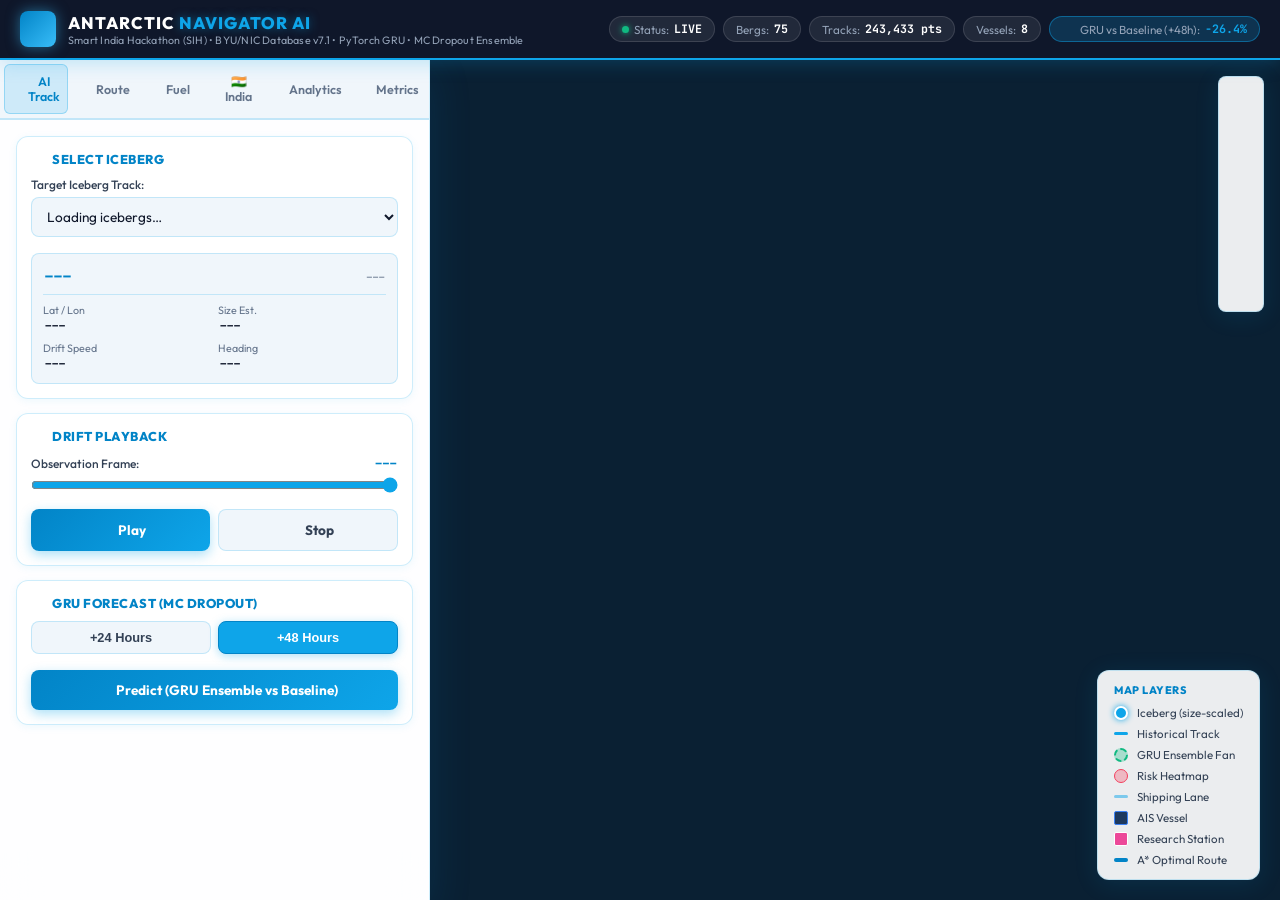
==== SIH_Project_AI_Navigation copy 3/app/frontend/index.html @ decb2ca5 "first commit" ====
<!DOCTYPE html>
<html lang="en">
<head>
  <meta charset="UTF-8">
  <meta name="viewport" content="width=device-width, initial-scale=1.0">
  <title>Antarctic AI Navigation & Iceberg Trajectory Forecasting | SIH</title>
  <meta name="description" content="AI-powered polar maritime navigation: GRU trajectory forecasting, A* route optimization, collision risk mapping — Smart India Hackathon prototype.">

  <!-- Fonts -->
  <link rel="preconnect" href="https://fonts.googleapis.com">
  <link rel="preconnect" href="https://fonts.gstatic.com" crossorigin>
  <link href="https://fonts.googleapis.com/css2?family=JetBrains+Mono:wght@400;600&family=Outfit:wght@300;400;500;600;700;800&display=swap" rel="stylesheet">

  <!-- Leaflet -->
  <link rel="stylesheet" href="https://unpkg.com/leaflet@1.9.4/dist/leaflet.css" crossorigin=""/>
  <script src="https://unpkg.com/leaflet@1.9.4/dist/leaflet.js" crossorigin=""></script>
  <!-- Leaflet Heat -->
  <script src="https://leaflet.github.io/Leaflet.heat/dist/leaflet-heat.js"></script>

  <!-- Chart.js -->
  <script src="https://cdn.jsdelivr.net/npm/chart.js@4.4.0/dist/chart.umd.min.js"></script>

  <!-- Lucide Icons -->
  <script src="https://unpkg.com/lucide@latest"></script>

  <link rel="stylesheet" href="style.css">
</head>
<body>
<div id="app-container">

  <!-- ═══ TOP NAVBAR ═══ -->
  <header id="top-navbar">
    <div class="brand-group">
      <div class="logo-badge"><i data-lucide="compass"></i></div>
      <div>
        <div class="brand-title">ANTARCTIC <span class="accent-cyan">NAVIGATOR AI</span></div>
        <div class="brand-sub">Smart India Hackathon (SIH) • BYU/NIC Database v7.1 • PyTorch GRU • MC Dropout Ensemble</div>
      </div>
    </div>
    <div class="stats-ribbon">
      <div class="stat-badge"><span class="stat-dot green"></span><span class="stat-label">Status:</span><span class="stat-val">LIVE</span></div>
      <div class="stat-badge"><span class="stat-label">Bergs:</span><span class="stat-val" id="stat-bergs">75</span></div>
      <div class="stat-badge"><span class="stat-label">Tracks:</span><span class="stat-val">243,433 pts</span></div>
      <div class="stat-badge"><span class="stat-label">Vessels:</span><span class="stat-val" id="stat-vessels">8</span></div>
      <div class="stat-badge highlight"><i data-lucide="shield-check" class="badge-icon"></i><span class="stat-label">GRU vs Baseline (+48h):</span><span class="stat-val">−26.4%</span></div>
    </div>
  </header>

  <main id="main-content">

    <!-- ═══ LEFT SIDEBAR (6 TABS) ═══ -->
    <aside id="sidebar-controls">
      <div class="panel-tabs">
        <button id="tab-btn-tracking" class="tab-btn active" onclick="switchTab('tracking')"><i data-lucide="radar"></i>AI Track</button>
        <button id="tab-btn-routing" class="tab-btn" onclick="switchTab('routing')"><i data-lucide="route"></i>Route</button>
        <button id="tab-btn-fuel" class="tab-btn" onclick="switchTab('fuel')"><i data-lucide="fuel"></i>Fuel</button>
        <button id="tab-btn-india" class="tab-btn" onclick="switchTab('india')"><i data-lucide="flag"></i>🇮🇳 India</button>
        <button id="tab-btn-analytics" class="tab-btn" onclick="switchTab('analytics')"><i data-lucide="activity"></i>Analytics</button>
        <button id="tab-btn-benchmarks" class="tab-btn" onclick="switchTab('benchmarks')"><i data-lucide="bar-chart-3"></i>Metrics</button>
      </div>

      <!-- ──────────── TAB 1: Trajectory AI ──────────── -->
      <div id="tab-tracking" class="tab-content active">
        <div class="card-section">
          <div class="section-title"><i data-lucide="navigation"></i> Select Iceberg</div>
          <div class="control-row">
            <label>Target Iceberg Track:</label>
            <select id="iceberg-select" class="custom-select" onchange="onIcebergSelected(this.value)">
              <option value="">Loading icebergs…</option>
            </select>
          </div>
          <div id="iceberg-info-card" class="glass-card mt-2">
            <div class="info-header">
              <span id="info-berg-id" class="berg-id-tag">---</span>
              <span id="info-berg-date" class="berg-date-tag">---</span>
            </div>
            <div class="info-grid">
              <div class="info-item"><span class="info-lbl">Lat / Lon</span><span id="info-coords" class="info-val">---</span></div>
              <div class="info-item"><span class="info-lbl">Size Est.</span><span id="info-size" class="info-val">---</span></div>
              <div class="info-item"><span class="info-lbl">Drift Speed</span><span id="info-speed" class="info-val">---</span></div>
              <div class="info-item"><span class="info-lbl">Heading</span><span id="info-heading" class="info-val">---</span></div>
            </div>
          </div>
        </div>

        <!-- Drift Playback -->
        <div class="card-section" id="playback-card">
          <div class="section-title"><i data-lucide="play-circle"></i> Drift Playback</div>
          <div class="control-row">
            <div class="slider-header">
              <label>Observation Frame:</label>
              <span id="playback-date-lbl" class="slider-val">---</span>
            </div>
            <input type="range" id="playback-slider" min="0" max="100" value="100" oninput="scrubPlayback(this.value)">
          </div>
          <div style="display:flex;gap:8px;margin-top:6px;">
            <button class="action-btn primary" style="flex:1" onclick="togglePlayback()" id="btn-play"><i data-lucide="play"></i>Play</button>
            <button class="action-btn" style="flex:1;background:var(--bg-inset);border:1px solid var(--border);color:var(--text-secondary)" onclick="stopPlayback()"><i data-lucide="square"></i>Stop</button>
          </div>
        </div>

        <!-- Forecast -->
        <div class="card-section">
          <div class="section-title"><i data-lucide="clock"></i> GRU Forecast (MC Dropout)</div>
          <div class="horizon-toggle-group">
            <button id="btn-hz-24" class="horizon-btn" onclick="setHorizon(24)">+24 Hours</button>
            <button id="btn-hz-48" class="horizon-btn active" onclick="setHorizon(48)">+48 Hours</button>
          </div>
          <button id="btn-run-predict" class="action-btn primary mt-2" onclick="runPrediction()">
            <i data-lucide="sparkles"></i> Predict (GRU Ensemble vs Baseline)
          </button>
        </div>

        <div id="prediction-results" class="card-section hidden">
          <div class="section-title"><i data-lucide="crosshair"></i> Forecast Comparison</div>
          <div class="compare-card">
            <div class="compare-col">
              <span class="badge gru">PyTorch GRU (MC×15)</span>
              <div class="pred-coord" id="pred-gru-coord">--</div>
              <div class="pred-detail" id="pred-gru-drift">Drift: --</div>
              <div class="pred-uncertainty">Uncertainty: <span id="pred-gru-conf">--</span></div>
            </div>
            <div class="compare-divider"></div>
            <div class="compare-col">
              <span class="badge base">Const. Velocity</span>
              <div class="pred-coord" id="pred-base-coord">--</div>
              <div class="pred-detail">Dead reckoning</div>
              <div class="pred-uncertainty">Linear extrapolation</div>
            </div>
          </div>
        </div>
      </div>

      <!-- ──────────── TAB 2: Route Planner ──────────── -->
      <div id="tab-routing" class="tab-content">
        <div class="card-section">
          <div class="section-title"><i data-lucide="anchor"></i> Standard A→B Route</div>
          <div class="control-row">
            <label>Departure:</label>
            <select id="route-start-select" class="custom-select">
              <option value="Ushuaia Port (Argentina)">🇦🇷 Ushuaia Port (Argentina)</option>
              <option value="Punta Arenas (Chile)">🇨🇱 Punta Arenas (Chile)</option>
              <option value="Cape Town Port (South Africa)">🇿🇦 Cape Town (South Africa)</option>
              <option value="Hobart Port (Australia)">🇦🇺 Hobart Port (Australia)</option>
              <option value="Maitri (India)">🇮🇳 Maitri Station (India)</option>
              <option value="Bharati (India)">🇮🇳 Bharati Station (India)</option>
            </select>
          </div>
          <div class="control-row mt-2">
            <label>Destination:</label>
            <select id="route-goal-select" class="custom-select">
              <option value="Palmer Station (US)">🇺🇸 Palmer Station (US)</option>
              <option value="Maitri (India)">🇮🇳 Maitri Station (India)</option>
              <option value="Bharati (India)">🇮🇳 Bharati Station (India)</option>
              <option value="Rothera Station (UK)">🇬🇧 Rothera Station (UK)</option>
              <option value="McMurdo Station (US)">🇺🇸 McMurdo Station (US)</option>
              <option value="Davis Station (Australia)">🇦🇺 Davis Station (Australia)</option>
            </select>
          </div>
          <div class="control-row mt-2">
            <div class="slider-header"><label>Risk Avoidance Weight:</label><span id="risk-weight-val" class="slider-val">5.0</span></div>
            <input type="range" id="risk-weight-slider" min="1" max="10" step="0.5" value="5" oninput="document.getElementById('risk-weight-val').innerText=this.value">
          </div>
          <label class="checkbox-container mt-2"><input type="checkbox" id="check-iceberg-hazards" checked><span>Include Live Iceberg Risk Envelopes</span></label>
          <button class="action-btn primary mt-3" onclick="optimizeMaritimeRoute()"><i data-lucide="navigation-2"></i> Compute A* Route</button>
          <button class="action-btn warning mt-2" onclick="simulateDynamicReplan()"><i data-lucide="alert-triangle"></i> Simulate Iceberg Replan</button>
        </div>

        <!-- Multi-Stop Planner -->
        <div class="card-section">
          <div class="section-title"><i data-lucide="waypoints"></i> Multi-Stop Voyage</div>
          <div id="multistop-stops">
            <div class="control-row">
              <label>Stop 1:</label>
              <select class="custom-select multistop-sel">
                <option value="Ushuaia Port (Argentina)">🇦🇷 Ushuaia Port</option>
                <option value="Cape Town Port (South Africa)">🇿🇦 Cape Town</option>
                <option value="Hobart Port (Australia)">🇦🇺 Hobart</option>
              </select>
            </div>
            <div class="control-row mt-2">
              <label>Stop 2:</label>
              <select class="custom-select multistop-sel">
                <option value="Palmer Station (US)">🇺🇸 Palmer Station</option>
                <option value="Maitri (India)">🇮🇳 Maitri</option>
                <option value="Bharati (India)">🇮🇳 Bharati</option>
              </select>
            </div>
            <div class="control-row mt-2">
              <label>Stop 3 (optional):</label>
              <select class="custom-select multistop-sel">
                <option value="">— None —</option>
                <option value="McMurdo Station (US)">🇺🇸 McMurdo</option>
                <option value="Rothera Station (UK)">🇬🇧 Rothera</option>
                <option value="Davis Station (Australia)">🇦🇺 Davis</option>
              </select>
            </div>
          </div>
          <button class="action-btn primary mt-3" onclick="runMultiStopRoute()"><i data-lucide="milestone"></i> Plan Multi-Stop Voyage</button>
        </div>

        <!-- Route Results + GPX Export -->
        <div id="route-results-card" class="card-section hidden">
          <div class="section-title"><i data-lucide="clipboard-check"></i> Voyage Telemetry</div>
          <div class="telemetry-grid">
            <div class="telemetry-item"><span class="t-lbl">Distance</span><span id="res-distance" class="t-val cyan">--</span></div>
            <div class="telemetry-item"><span class="t-lbl">Transit</span><span id="res-transit" class="t-val">--</span></div>
            <div class="telemetry-item"><span class="t-lbl">Waypoints</span><span id="res-waypoints" class="t-val">--</span></div>
            <div class="telemetry-item"><span class="t-lbl">Safety</span><span id="res-safety" class="t-val green">--</span></div>
          </div>
          <div id="replan-alert-box" class="alert-banner hidden mt-2"><i data-lucide="refresh-cw"></i><span id="replan-alert-msg">Replanning…</span></div>
          <button id="btn-export-gpx" class="action-btn primary mt-3" onclick="exportGPX()"><i data-lucide="download"></i> Export Voyage Plan as GPX</button>
        </div>
      </div>

      <!-- ──────────── TAB 3: Fuel Modes ──────────── -->
      <div id="tab-fuel" class="tab-content">
        <div class="card-section">
          <div class="section-title"><i data-lucide="fuel"></i> Fuel Comparison Route</div>
          <div class="control-row">
            <label>From:</label>
            <select id="fuel-start-select" class="custom-select">
              <option value="Ushuaia Port (Argentina)">🇦🇷 Ushuaia Port (Argentina)</option>
              <option value="Punta Arenas (Chile)">🇨🇱 Punta Arenas (Chile)</option>
              <option value="Cape Town Port (South Africa)">🇿🇦 Cape Town Port (South Africa)</option>
              <option value="Hobart Port (Australia)">🇦🇺 Hobart Port (Australia)</option>
              <option value="Maitri (India)">🇮🇳 Maitri Station (India)</option>
              <option value="Bharati (India)">🇮🇳 Bharati Station (India)</option>
              <option value="Palmer Station (US)">🇺🇸 Palmer Station (US)</option>
              <option value="McMurdo Station (US)">🇺🇸 McMurdo Station (US)</option>
            </select>
          </div>
          <div class="control-row mt-2">
            <label>To:</label>
            <select id="fuel-goal-select" class="custom-select">
              <option value="Maitri (India)">🇮🇳 Maitri Station (India)</option>
              <option value="Bharati (India)">🇮🇳 Bharati Station (India)</option>
              <option value="Palmer Station (US)">🇺🇸 Palmer Station (US)</option>
              <option value="Rothera Station (UK)">🇬🇧 Rothera Station (UK)</option>
              <option value="McMurdo Station (US)">🇺🇸 McMurdo Station (US)</option>
              <option value="Davis Station (Australia)">🇦🇺 Davis Station (Australia)</option>
              <option value="Casey Station (Australia)">🇦🇺 Casey Station (Australia)</option>
              <option value="Ushuaia Port (Argentina)">🇦🇷 Ushuaia Port (Argentina)</option>
              <option value="Cape Town Port (South Africa)">🇿🇦 Cape Town (South Africa)</option>
              <option value="Hobart Port (Australia)">🇦🇺 Hobart Port (Australia)</option>
            </select>
          </div>
          <button id="btn-compare-fuel" class="action-btn primary mt-3" onclick="runFuelComparison()"><i data-lucide="zap"></i> Compare All 3 Fuel Modes</button>
        </div>
        <div id="fuel-compare-panel" class="card-section hidden">
          <div class="section-title"><i data-lucide="layers"></i> Basic / Balanced / Advanced</div>
          <div class="fuel-panel" id="fuel-panel-cards"></div>
          <div id="co2-saving-banner" class="co2-banner hidden"></div>
          <div style="font-size:0.62rem;color:var(--text-muted);margin-top:6px;">* Fuel cost at $680/tonne HFO. CO₂ factor: 3.1 t/t-fuel (IMO).</div>
        </div>
      </div>

      <!-- ──────────── TAB 4: 🇮🇳 India Mission Planner ──────────── -->
      <div id="tab-india" class="tab-content">
        <!-- Mission Header -->
        <div class="india-mission-header">
          <div class="india-flag-badge">🇮🇳</div>
          <div>
            <div class="india-title">Operation Samudra Maitri</div>
            <div class="india-sub">Antarctic Supply Mission Planner — NCPOR India</div>
          </div>
        </div>

        <div class="card-section">
          <div class="section-title"><i data-lucide="ship"></i> Indian Antarctic Stations</div>
          <div class="station-cards-row">
            <div class="station-card" onclick="flyToStation('Maitri (India)')">
              <div class="station-card-name">🔬 Maitri</div>
              <div class="station-card-loc">70.767°S, 11.733°E</div>
              <div class="station-card-region">Queen Maud Land</div>
            </div>
            <div class="station-card" onclick="flyToStation('Bharati (India)')">
              <div class="station-card-name">🔬 Bharati</div>
              <div class="station-card-loc">69.407°S, 76.187°E</div>
              <div class="station-card-region">Larsemann Hills</div>
            </div>
          </div>
        </div>

        <div class="card-section">
          <div class="section-title"><i data-lucide="anchor"></i> Supply Mission Route</div>
          <div class="control-row">
            <label>Gateway Port:</label>
            <select id="india-port-select" class="custom-select">
              <option value="Cape Town Port (South Africa)">🇿🇦 Cape Town Port (South Africa)</option>
              <option value="Hobart Port (Australia)">🇦🇺 Hobart Port (Australia)</option>
            </select>
          </div>
          <div class="control-row mt-2">
            <label>Destination Station:</label>
            <select id="india-station-select" class="custom-select">
              <option value="Maitri (India)">🇮🇳 Maitri Station</option>
              <option value="Bharati (India)">🇮🇳 Bharati Station</option>
            </select>
          </div>
          <div class="control-row mt-2">
            <label class="checkbox-container"><input type="checkbox" id="india-via-both" onchange="updateIndiaTripStops()"><span>Round-trip via both stations</span></label>
          </div>
          <button class="action-btn primary mt-3" id="btn-india-plan" onclick="runIndiaMissionPlan()">
            <i data-lucide="flag"></i> Plan Indian Supply Mission
          </button>
        </div>

        <div id="india-results-card" class="card-section hidden">
          <div class="section-title"><i data-lucide="map-pin"></i> Mission Telemetry</div>
          <div class="telemetry-grid">
            <div class="telemetry-item"><span class="t-lbl">Total Distance</span><span id="india-res-dist" class="t-val cyan">--</span></div>
            <div class="telemetry-item"><span class="t-lbl">Est. Transit</span><span id="india-res-time" class="t-val">--</span></div>
            <div class="telemetry-item"><span class="t-lbl">Fuel Required</span><span id="india-res-fuel" class="t-val">--</span></div>
            <div class="telemetry-item"><span class="t-lbl">CO₂ Footprint</span><span id="india-res-co2" class="t-val">--</span></div>
          </div>
          <div id="india-legs-list" class="legs-list mt-2"></div>
          <button class="action-btn primary mt-3" onclick="exportGPX('india')"><i data-lucide="download"></i> Export Mission GPX</button>
        </div>

        <!-- Carbon Footprint Comparator -->
        <div class="card-section">
          <div class="section-title"><i data-lucide="leaf"></i> CO₂ Savings vs Straight-Line</div>
          <div id="carbon-compare-box" class="carbon-compare">
            <div class="carbon-item">
              <div class="carbon-lbl">AI Optimized Route</div>
              <div class="carbon-val" id="carbon-ai">-- t CO₂</div>
            </div>
            <div class="carbon-arrow">→</div>
            <div class="carbon-item">
              <div class="carbon-lbl">Straight-Line Naive</div>
              <div class="carbon-val red" id="carbon-naive">-- t CO₂</div>
            </div>
          </div>
          <div id="carbon-saving-pct" class="carbon-saving hidden"></div>
        </div>
      </div>

      <!-- ──────────── TAB 5: Analytics ──────────── -->
      <div id="tab-analytics" class="tab-content">
        <!-- Live Stats -->
        <div class="card-section">
          <div class="section-title"><i data-lucide="activity"></i> Live Situational Awareness</div>
          <div class="stats-grid-4">
            <div class="stat-card"><div class="stat-card-val" id="sa-bergs">75</div><div class="stat-card-lbl">Tracked Bergs</div></div>
            <div class="stat-card danger"><div class="stat-card-val" id="sa-alerts">--</div><div class="stat-card-lbl">Lane Alerts</div></div>
            <div class="stat-card"><div class="stat-card-val" id="sa-vessels">8</div><div class="stat-card-lbl">Active Vessels</div></div>
            <div class="stat-card"><div class="stat-card-val" id="sa-max-threat">--</div><div class="stat-card-lbl">Highest Threat</div></div>
          </div>
        </div>

        <!-- Collision Alert Feed -->
        <div class="card-section">
          <div class="section-title"><i data-lucide="bell-ring"></i> Collision Alert System</div>
          <div class="alert-feed" id="alert-feed">
            <div class="alert-feed-item loading">Loading iceberg risk data…</div>
          </div>
          <button class="action-btn primary mt-2" onclick="refreshAlertFeed()"><i data-lucide="refresh-cw"></i> Refresh Alerts</button>
        </div>

        <!-- Risk Timeline Chart -->
        <div class="card-section">
          <div class="section-title"><i data-lucide="trending-up"></i> 7-Day Shipping Lane Risk</div>
          <div class="control-row">
            <label>Select Iceberg:</label>
            <select id="timeline-berg-select" class="custom-select" onchange="loadRiskTimeline(this.value)">
              <option value="">-- select iceberg --</option>
            </select>
          </div>
          <div style="position:relative;height:180px;margin-top:10px;">
            <canvas id="risk-timeline-chart"></canvas>
          </div>
        </div>

        <!-- AIS Vessel Panel -->
        <div class="card-section">
          <div class="section-title"><i data-lucide="ship"></i> Active Vessels (Simulated AIS)</div>
          <div id="vessel-list"></div>
        </div>
      </div>

      <!-- ──────────── TAB 6: Benchmarks ──────────── -->
      <div id="tab-benchmarks" class="tab-content">
        <div class="card-section">
          <div class="section-title"><i data-lucide="award"></i> Multi-Horizon Evaluation</div>
          <div class="table-container">
            <table class="benchmark-table">
              <thead><tr><th>Horizon</th><th>Model</th><th>Mean Haversine</th><th>Median</th></tr></thead>
              <tbody>
                <tr><td rowspan="2" class="horizon-td">24h</td><td class="base-name">Baseline CV</td><td>2.86 km</td><td>0.32 km</td></tr>
                <tr class="gru-row"><td class="gru-name">PyTorch GRU ✦</td><td class="best-score">2.25 km (1.21 NM)</td><td class="best-score">0.17 km</td></tr>
                <tr><td rowspan="2" class="horizon-td">48h</td><td class="base-name">Baseline CV</td><td>5.16 km</td><td>0.95 km</td></tr>
                <tr class="gru-row"><td class="gru-name">PyTorch GRU ✦</td><td class="best-score">3.80 km (2.05 NM)</td><td class="best-score">0.47 km</td></tr>
              </tbody>
            </table>
          </div>
          <div class="section-title mt-3"><i data-lucide="image"></i> Trajectory Forecast Plot</div>
          <div class="plot-preview-card">
            <a href="/artifacts/trajectory_evaluation.png" target="_blank">
              <img id="eval-plot-img" src="/artifacts/trajectory_evaluation.png" alt="Evaluation Plot"
                onerror="this.style.display='none'">
            </a>
            <div class="plot-hint">Click to open full-resolution chart</div>
          </div>
        </div>
      </div>

    </aside><!-- end sidebar -->

    <!-- ═══ POLAR MAP ═══ -->
    <section id="map-container">
      <div id="polar-map"></div>

      <!-- Map Legend -->
      <div class="map-legend">
        <div class="legend-header">MAP LAYERS</div>
        <div class="legend-row"><span class="legend-symbol berg-marker"></span>Iceberg (size-scaled)</div>
        <div class="legend-row"><span class="legend-symbol track-line"></span>Historical Track</div>
        <div class="legend-row"><span class="legend-symbol gru-cone"></span>GRU Ensemble Fan</div>
        <div class="legend-row"><span class="legend-symbol risk-hazard"></span>Risk Heatmap</div>
        <div class="legend-row"><span class="legend-symbol shipping-lane"></span>Shipping Lane</div>
        <div class="legend-row"><span class="legend-symbol vessel-marker"></span>AIS Vessel</div>
        <div class="legend-row"><span class="legend-symbol station-marker"></span>Research Station</div>
        <div class="legend-row"><span class="legend-symbol route-line"></span>A* Optimal Route</div>
      </div>

      <!-- Quick Map Controls -->
      <div class="map-quick-controls">
        <button class="icon-tool-btn" title="Reset View" onclick="resetPolarView()"><i data-lucide="locate-fixed"></i></button>
        <button class="icon-tool-btn" title="Toggle Risk Heatmap" id="btn-toggle-heat" onclick="toggleHeatmap()"><i data-lucide="flame"></i></button>
        <button class="icon-tool-btn" title="Toggle Wind Arrows" id="btn-toggle-wind" onclick="toggleWindLayer()"><i data-lucide="wind"></i></button>
        <button class="icon-tool-btn" title="Toggle Shipping Lanes" id="btn-toggle-lanes" onclick="toggleShippingLanes()"><i data-lucide="route"></i></button>
        <button class="icon-tool-btn" title="Toggle Vessels" id="btn-toggle-vessels" onclick="toggleVesselsLayer()"><i data-lucide="ship"></i></button>
        <button class="icon-tool-btn" title="Toggle Stations" id="btn-toggle-stations" onclick="toggleStationsLayer()"><i data-lucide="landmark"></i></button>
      </div>
    </section>

  </main>
</div>
<script src="app.js"></script>
</body>
</html>
---- SIH_Project_AI_Navigation copy 3/app/frontend/style.css ----
/* ==========================================================================
   Antarctic AI Navigation — Light Ice Blue / Grey / Black Theme
   ========================================================================== */
:root {
  --bg-page: #e8f2f8;
  --bg-panel: rgba(255,255,255,0.92);
  --bg-card: rgba(255,255,255,0.85);
  --bg-inset: #f0f6fb;
  --border: rgba(14,165,233,0.2);
  --border-active: rgba(2,132,199,0.55);
  --text-primary: #0f172a;
  --text-secondary: #334155;
  --text-muted: #64748b;
  --cyan: #0ea5e9;
  --blue-dark: #0284c7;
  --emerald: #10b981;
  --amber: #f59e0b;
  --rose: #f43f5e;
  --black: #0f172a;
  --radius-sm: 8px;
  --radius-md: 12px;
  --radius-lg: 18px;
  --shadow: 0 4px 24px rgba(14,165,233,0.12);
  --shadow-lg: 0 12px 40px rgba(2,132,199,0.15);
  --font: 'Outfit', -apple-system, sans-serif;
  --mono: 'JetBrains Mono', monospace;
}

*{margin:0;padding:0;box-sizing:border-box;}
body{font-family:var(--font);background:var(--bg-page);color:var(--text-primary);height:100vh;overflow:hidden;display:flex;flex-direction:column;}
#app-container{display:flex;flex-direction:column;height:100vh;width:100vw;}

/* Top Navbar */
#top-navbar{
  height:60px;background:var(--black);
  display:flex;align-items:center;justify-content:space-between;
  padding:0 20px;z-index:1000;
  border-bottom:2px solid var(--cyan);
  box-shadow:0 2px 20px rgba(14,165,233,0.25);
}
.brand-group{display:flex;align-items:center;gap:12px;}
.logo-badge{
  width:36px;height:36px;border-radius:var(--radius-sm);
  background:linear-gradient(135deg,#0284c7,#38bdf8);
  display:flex;align-items:center;justify-content:center;
  color:#fff;box-shadow:0 0 14px rgba(56,189,248,0.5);
}
.logo-badge i{width:20px;height:20px;}
.brand-title{font-size:1.05rem;font-weight:800;letter-spacing:0.06em;color:#fff;}
.accent-cyan{color:var(--cyan);text-shadow:0 0 10px rgba(14,165,233,0.5);}
.brand-sub{font-size:0.67rem;color:#94a3b8;letter-spacing:0.02em;}
.stats-ribbon{display:flex;align-items:center;gap:8px;}
.stat-badge{
  background:rgba(255,255,255,0.08);border:1px solid rgba(255,255,255,0.12);
  border-radius:16px;padding:4px 12px;font-size:0.73rem;
  display:flex;align-items:center;gap:5px;
}
.stat-badge.highlight{background:rgba(14,165,233,0.2);border-color:rgba(14,165,233,0.45);}
.stat-badge.highlight .stat-val{color:var(--cyan);}
.stat-label{color:#94a3b8;} .stat-val{font-family:var(--mono);font-weight:700;color:#fff;}
.stat-dot.green{width:7px;height:7px;border-radius:50%;background:var(--emerald);box-shadow:0 0 6px var(--emerald);}
.badge-icon{width:13px;height:13px;color:var(--cyan);}

/* Main Layout */
#main-content{flex:1;display:flex;overflow:hidden;}

/* Sidebar */
#sidebar-controls{
  width:430px;
  background:var(--bg-panel);
  backdrop-filter:blur(20px);
  border-right:1px solid var(--border);
  display:flex;flex-direction:column;z-index:900;
  box-shadow:var(--shadow-lg);overflow-y:auto;
}
.panel-tabs{
  display:flex;border-bottom:2px solid var(--border);
  background:var(--bg-inset);padding:4px;gap:2px;
}
.tab-btn{
  flex:1;background:transparent;border:none;outline:none;
  color:var(--text-muted);font-family:var(--font);font-size:0.78rem;font-weight:600;
  padding:10px 6px;border-radius:6px;cursor:pointer;
  display:flex;align-items:center;justify-content:center;gap:6px;
  transition:all 0.2s;
}
.tab-btn i{width:14px;height:14px;}
.tab-btn:hover{color:var(--text-primary);background:rgba(14,165,233,0.08);}
.tab-btn.active{color:var(--blue-dark);background:rgba(14,165,233,0.15);box-shadow:inset 0 0 0 1px rgba(14,165,233,0.3);}
.tab-content{display:none;padding:16px;flex-direction:column;gap:14px;}
.tab-content.active{display:flex;}

/* Cards & Sections */
.card-section{
  background:var(--bg-card);border:1px solid var(--border);
  border-radius:var(--radius-md);padding:14px;
  display:flex;flex-direction:column;gap:10px;
  box-shadow:0 2px 8px rgba(14,165,233,0.07);
}
.section-title{
  font-size:0.8rem;font-weight:800;letter-spacing:0.04em;
  color:var(--blue-dark);display:flex;align-items:center;gap:7px;text-transform:uppercase;
}
.section-title i{width:14px;height:14px;}
.mt-2{margin-top:6px;} .mt-3{margin-top:10px;} .mt-4{margin-top:14px;}

/* Form Controls */
.control-row{display:flex;flex-direction:column;gap:5px;}
.control-row label{font-size:0.75rem;color:var(--text-secondary);font-weight:500;}
.custom-select{
  background:var(--bg-inset);border:1px solid var(--border);
  color:var(--text-primary);font-family:var(--font);font-size:0.85rem;
  border-radius:var(--radius-sm);padding:9px 11px;outline:none;cursor:pointer;
  transition:border-color 0.2s;
}
.custom-select:focus{border-color:var(--cyan);box-shadow:0 0 0 3px rgba(14,165,233,0.12);}

/* Glass Inset Card */
.glass-card{
  background:var(--bg-inset);border:1px solid var(--border);
  border-radius:var(--radius-sm);padding:11px;
}
.info-header{display:flex;justify-content:space-between;align-items:center;margin-bottom:8px;padding-bottom:7px;border-bottom:1px solid var(--border);}
.berg-id-tag{font-family:var(--mono);font-size:1.05rem;font-weight:700;color:var(--blue-dark);}
.berg-date-tag{font-size:0.72rem;color:var(--text-muted);font-family:var(--mono);}
.info-grid{display:grid;grid-template-columns:1fr 1fr;gap:7px;}
.info-item{display:flex;flex-direction:column;}
.info-lbl{font-size:0.67rem;color:var(--text-muted);}
.info-val{font-family:var(--mono);font-size:0.8rem;font-weight:600;color:var(--text-primary);}

/* Horizon Toggle */
.horizon-toggle-group{display:flex;gap:7px;}
.horizon-btn{
  flex:1;background:var(--bg-inset);border:1px solid var(--border);
  color:var(--text-secondary);padding:8px;border-radius:var(--radius-sm);
  font-size:0.8rem;font-weight:600;cursor:pointer;transition:all 0.2s;
}
.horizon-btn.active{background:var(--cyan);border-color:var(--blue-dark);color:#fff;box-shadow:0 2px 10px rgba(14,165,233,0.35);}

/* Action Buttons */
.action-btn{
  width:100%;padding:11px;border-radius:var(--radius-sm);font-family:var(--font);
  font-size:0.85rem;font-weight:700;cursor:pointer;
  display:flex;align-items:center;justify-content:center;gap:8px;
  border:none;transition:all 0.2s cubic-bezier(0.4,0,0.2,1);
}
.action-btn i{width:16px;height:16px;}
.action-btn.primary{background:linear-gradient(135deg,#0284c7,#0ea5e9);color:#fff;box-shadow:0 4px 12px rgba(14,165,233,0.35);}
.action-btn.primary:hover{transform:translateY(-1px);box-shadow:0 6px 18px rgba(14,165,233,0.5);}
.action-btn.warning{background:linear-gradient(135deg,#d97706,#f59e0b);color:#fff;box-shadow:0 4px 12px rgba(245,158,11,0.3);}
.action-btn.warning:hover{transform:translateY(-1px);}
.action-btn:disabled{opacity:0.6;cursor:not-allowed;transform:none!important;}

/* Compare Prediction Card */
.compare-card{display:flex;background:var(--bg-inset);border:1px solid var(--border);border-radius:var(--radius-sm);padding:11px;gap:10px;}
.compare-col{flex:1;display:flex;flex-direction:column;gap:3px;}
.compare-divider{width:1px;background:var(--border);}
.badge{font-size:0.65rem;padding:2px 7px;border-radius:10px;font-weight:700;display:inline-block;}
.badge.gru{background:rgba(16,185,129,0.15);color:#059669;border:1px solid rgba(16,185,129,0.3);}
.badge.base{background:rgba(245,158,11,0.15);color:#d97706;border:1px solid rgba(245,158,11,0.3);}
.pred-coord{font-family:var(--mono);font-size:0.8rem;font-weight:700;color:var(--text-primary);margin-top:3px;}
.pred-detail,.pred-uncertainty{font-size:0.7rem;color:var(--text-muted);}

/* Sliders */
.slider-header{display:flex;justify-content:space-between;align-items:center;}
.slider-val{font-family:var(--mono);color:var(--blue-dark);font-weight:700;font-size:0.85rem;}
input[type=range]{width:100%;accent-color:var(--cyan);}

/* Checkbox */
.checkbox-container{display:flex;align-items:center;gap:7px;font-size:0.78rem;color:var(--text-secondary);cursor:pointer;}

/* ═══════ FUEL EFFICIENCY PANEL ═══════ */
.fuel-panel{
  display:flex;gap:8px;
}
.fuel-mode-card{
  flex:1;background:var(--bg-card);border:1px solid var(--border);
  border-radius:var(--radius-md);padding:12px;display:flex;flex-direction:column;gap:6px;
  transition:box-shadow 0.2s;
}
.fuel-mode-card.loading{opacity:0.5;}
.fuel-mode-card:hover{box-shadow:0 4px 16px rgba(14,165,233,0.15);}
.fuel-mode-header{display:flex;align-items:center;gap:6px;margin-bottom:2px;}
.fuel-mode-dot{width:10px;height:10px;border-radius:50%;flex-shrink:0;}
.fuel-mode-title{font-size:0.75rem;font-weight:800;color:var(--text-primary);}
.fuel-mode-sub{font-size:0.65rem;color:var(--text-muted);}
.fuel-stat{display:flex;flex-direction:column;gap:1px;}
.fuel-stat-lbl{font-size:0.62rem;color:var(--text-muted);text-transform:uppercase;letter-spacing:0.04em;}
.fuel-stat-val{font-family:var(--mono);font-size:0.82rem;font-weight:700;color:var(--text-primary);}
.fuel-stat-val.green{color:#059669;} .fuel-stat-val.blue{color:var(--blue-dark);} .fuel-stat-val.amber{color:#d97706;}
.fuel-divider{height:1px;background:var(--border);margin:2px 0;}
.fuel-bar-wrap{height:4px;background:#e2e8f0;border-radius:2px;overflow:hidden;}
.fuel-bar{height:100%;border-radius:2px;transition:width 0.6s ease;}
.fuel-bar-label{font-size:0.62rem;color:var(--text-muted);}

/* Telemetry Grid */
.telemetry-grid{display:grid;grid-template-columns:1fr 1fr;gap:8px;}
.telemetry-item{background:var(--bg-inset);border:1px solid var(--border);border-radius:var(--radius-sm);padding:8px 11px;}
.t-lbl{display:block;font-size:0.65rem;color:var(--text-muted);}
.t-val{font-family:var(--mono);font-size:0.9rem;font-weight:700;color:var(--text-primary);}
.t-val.cyan{color:var(--blue-dark);} .t-val.green{color:var(--emerald);}

/* Alert */
.alert-banner{
  background:rgba(244,63,94,0.08);border:1px solid var(--rose);
  border-radius:var(--radius-sm);padding:9px 13px;font-size:0.76rem;
  color:#be123c;display:flex;align-items:center;gap:9px;
}
.alert-banner i{color:var(--rose);width:16px;height:16px;}

/* Benchmark Table */
.table-container{overflow-x:auto;}
.benchmark-table{width:100%;border-collapse:collapse;font-size:0.78rem;}
.benchmark-table th,.benchmark-table td{padding:7px 9px;text-align:left;border-bottom:1px solid var(--border);}
.benchmark-table th{color:var(--text-muted);font-size:0.68rem;text-transform:uppercase;background:var(--bg-inset);}
.horizon-td{font-weight:800;color:var(--blue-dark);vertical-align:middle;}
.gru-name{color:var(--emerald);font-weight:600;} .best-score{font-family:var(--mono);color:var(--emerald);font-weight:700;}
.base-name{color:var(--text-muted);}
.gru-row{background:rgba(16,185,129,0.04);}
.plot-preview-card img{width:100%;border-radius:var(--radius-sm);border:1px solid var(--border);cursor:pointer;transition:opacity 0.2s;}
.plot-preview-card img:hover{opacity:0.85;}
.plot-hint{font-size:0.65rem;color:var(--text-muted);text-align:center;margin-top:3px;}

/* Map Container */
#map-container{flex:1;position:relative;background:#0a2033;}
#polar-map{width:100%;height:100%;}

/* Map Legend */
.map-legend{
  position:absolute;bottom:20px;right:20px;
  background:var(--bg-panel);backdrop-filter:blur(16px);
  border:1px solid var(--border);border-radius:var(--radius-md);
  padding:12px 16px;z-index:800;box-shadow:var(--shadow);
  display:flex;flex-direction:column;gap:6px;font-size:0.72rem;
}
.legend-header{font-size:0.68rem;font-weight:800;color:var(--blue-dark);letter-spacing:0.05em;margin-bottom:2px;}
.legend-row{display:flex;align-items:center;gap:9px;color:var(--text-secondary);}
.legend-symbol{width:14px;height:14px;border-radius:50%;display:inline-block;}
.legend-symbol.berg-marker{background:#0ea5e9;border:2px solid #fff;box-shadow:0 0 6px #0ea5e9;}
.legend-symbol.track-line{height:3px;border-radius:2px;background:var(--cyan);}
.legend-symbol.gru-cone{background:rgba(16,185,129,0.3);border:2px dashed #10b981;}
.legend-symbol.base-line{height:2px;background:var(--amber);}
.legend-symbol.risk-hazard{background:rgba(244,63,94,0.3);border:1px solid var(--rose);}
.legend-symbol.route-line{height:4px;background:var(--blue-dark);border-radius:2px;}
.legend-symbol.station-marker{background:#ec4899;border-radius:2px;border:1px solid #fff;}

/* Map Quick Controls */
.map-quick-controls{
  position:absolute;top:16px;right:16px;
  background:var(--bg-panel);backdrop-filter:blur(16px);
  border:1px solid var(--border);border-radius:var(--radius-sm);
  padding:5px;display:flex;flex-direction:column;gap:4px;z-index:800;box-shadow:var(--shadow);
}
.icon-tool-btn{
  width:34px;height:34px;background:transparent;border:none;
  color:var(--text-muted);border-radius:6px;
  display:flex;align-items:center;justify-content:center;cursor:pointer;transition:all 0.2s;
}
.icon-tool-btn i{width:18px;height:18px;}
.icon-tool-btn:hover{background:rgba(14,165,233,0.12);color:var(--blue-dark);}

/* Spinner */
@keyframes spin{to{transform:rotate(360deg);}}
.spin{animation:spin 0.8s linear infinite;}

.hidden{display:none!important;}

/* Leaflet overrides */
.leaflet-container{font-family:var(--font)!important;}
.leaflet-popup-content-wrapper{
  background:rgba(255,255,255,0.97)!important;
  backdrop-filter:blur(12px)!important;
  border:1px solid var(--border)!important;border-radius:var(--radius-sm)!important;
  color:var(--text-primary)!important;font-family:var(--font)!important;
  box-shadow:var(--shadow)!important;
}
.leaflet-popup-tip{background:rgba(255,255,255,0.97)!important;}
.leaflet-control-zoom a{color:var(--text-primary)!important;}

/* ═══ India Mission Tab ═══ */
.india-mission-header{
  display:flex;align-items:center;gap:14px;padding:14px 16px;
  background:linear-gradient(135deg,#ff9933 0%,#fff 50%,#138808 100%);
  border-bottom:2px solid var(--border);
}
.india-flag-badge{font-size:2.2rem;line-height:1;}
.india-title{font-size:0.92rem;font-weight:800;color:#0f172a;}
.india-sub{font-size:0.65rem;color:#334155;}
.station-cards-row{display:flex;gap:8px;}
.station-card{
  flex:1;background:var(--bg-inset);border:1px solid var(--border);
  border-radius:var(--radius-sm);padding:10px;cursor:pointer;transition:all 0.2s;
}
.station-card:hover{border-color:var(--cyan);background:rgba(14,165,233,0.08);}
.station-card-name{font-weight:800;font-size:0.85rem;color:var(--blue-dark);}
.station-card-loc{font-family:var(--mono);font-size:0.7rem;color:var(--text-muted);}
.station-card-region{font-size:0.65rem;color:var(--text-muted);margin-top:2px;}
.legs-list{display:flex;flex-direction:column;gap:5px;}
.leg-item{background:var(--bg-inset);border:1px solid var(--border);border-radius:6px;padding:7px 10px;font-size:0.75rem;}
.leg-from-to{font-weight:700;color:var(--blue-dark);}
.leg-detail{color:var(--text-muted);}

/* Carbon Footprint Comparator */
.carbon-compare{display:flex;align-items:center;gap:10px;margin-top:6px;}
.carbon-item{flex:1;background:var(--bg-inset);border:1px solid var(--border);border-radius:var(--radius-sm);padding:10px;text-align:center;}
.carbon-lbl{font-size:0.65rem;color:var(--text-muted);margin-bottom:4px;}
.carbon-val{font-family:var(--mono);font-size:1rem;font-weight:700;color:var(--emerald);}
.carbon-val.red{color:var(--rose);}
.carbon-arrow{font-size:1.2rem;color:var(--text-muted);}
.carbon-saving{background:rgba(16,185,129,0.1);border:1px solid rgba(16,185,129,0.3);border-radius:6px;padding:8px;text-align:center;font-weight:700;color:#059669;font-size:0.8rem;margin-top:8px;}
.co2-banner{background:rgba(16,185,129,0.1);border:1px solid rgba(16,185,129,0.3);border-radius:6px;padding:8px;text-align:center;font-weight:700;color:#059669;font-size:0.75rem;margin-top:8px;}

/* Analytics Tab */
.stats-grid-4{display:grid;grid-template-columns:1fr 1fr;gap:8px;}
.stat-card{background:var(--bg-inset);border:1px solid var(--border);border-radius:var(--radius-sm);padding:10px;text-align:center;}
.stat-card.danger{border-color:rgba(244,63,94,0.35);background:rgba(244,63,94,0.05);}
.stat-card-val{font-family:var(--mono);font-size:1.4rem;font-weight:800;color:var(--blue-dark);}
.stat-card.danger .stat-card-val{color:var(--rose);}
.stat-card-lbl{font-size:0.62rem;color:var(--text-muted);margin-top:2px;}
.alert-feed{display:flex;flex-direction:column;gap:5px;max-height:180px;overflow-y:auto;}
.alert-feed-item{background:var(--bg-inset);border:1px solid var(--border);border-radius:6px;padding:7px 10px;font-size:0.73rem;}
.alert-feed-item.loading{color:var(--text-muted);font-style:italic;}
.alert-feed-item.warn{border-color:rgba(245,158,11,0.4);background:rgba(245,158,11,0.05);}
.alert-feed-item.danger{border-color:rgba(244,63,94,0.4);background:rgba(244,63,94,0.05);}
.alert-feed-item .alert-berg{font-weight:700;color:var(--blue-dark);}
.alert-feed-item .alert-lane{color:var(--text-muted);}
.alert-feed-item .alert-dist{font-family:var(--mono);font-size:0.68rem;}
.vessel-list{display:flex;flex-direction:column;gap:5px;}
.vessel-item{background:var(--bg-inset);border:1px solid var(--border);border-radius:6px;padding:8px;display:flex;align-items:flex-start;gap:9px;cursor:pointer;}
.vessel-item:hover{border-color:var(--cyan);}
.vessel-flag{font-size:1.1rem;margin-top:1px;}
.vessel-info{flex:1;}
.vessel-name{font-size:0.75rem;font-weight:700;color:var(--text-primary);}
.vessel-detail{font-size:0.67rem;color:var(--text-muted);}
.vessel-dest{font-size:0.67rem;font-family:var(--mono);color:var(--blue-dark);}
.vessel-type-badge{font-size:0.6rem;padding:2px 6px;border-radius:8px;font-weight:700;}
.vessel-type-badge.supply{background:rgba(14,165,233,0.15);color:var(--blue-dark);}
.vessel-type-badge.research{background:rgba(16,185,129,0.15);color:#059669;}
.vessel-type-badge.cargo{background:rgba(245,158,11,0.15);color:#d97706;}

/* Additional Legend Symbols */
.legend-symbol.shipping-lane{height:3px;background:rgba(14,165,233,0.5);border:none;border-radius:2px;}
.legend-symbol.vessel-marker{background:#1e3a5f;border-radius:2px;border:1px solid #3b82f6;}

/* Active quick-control button */
.icon-tool-btn.active{background:rgba(14,165,233,0.2);color:var(--blue-dark);}
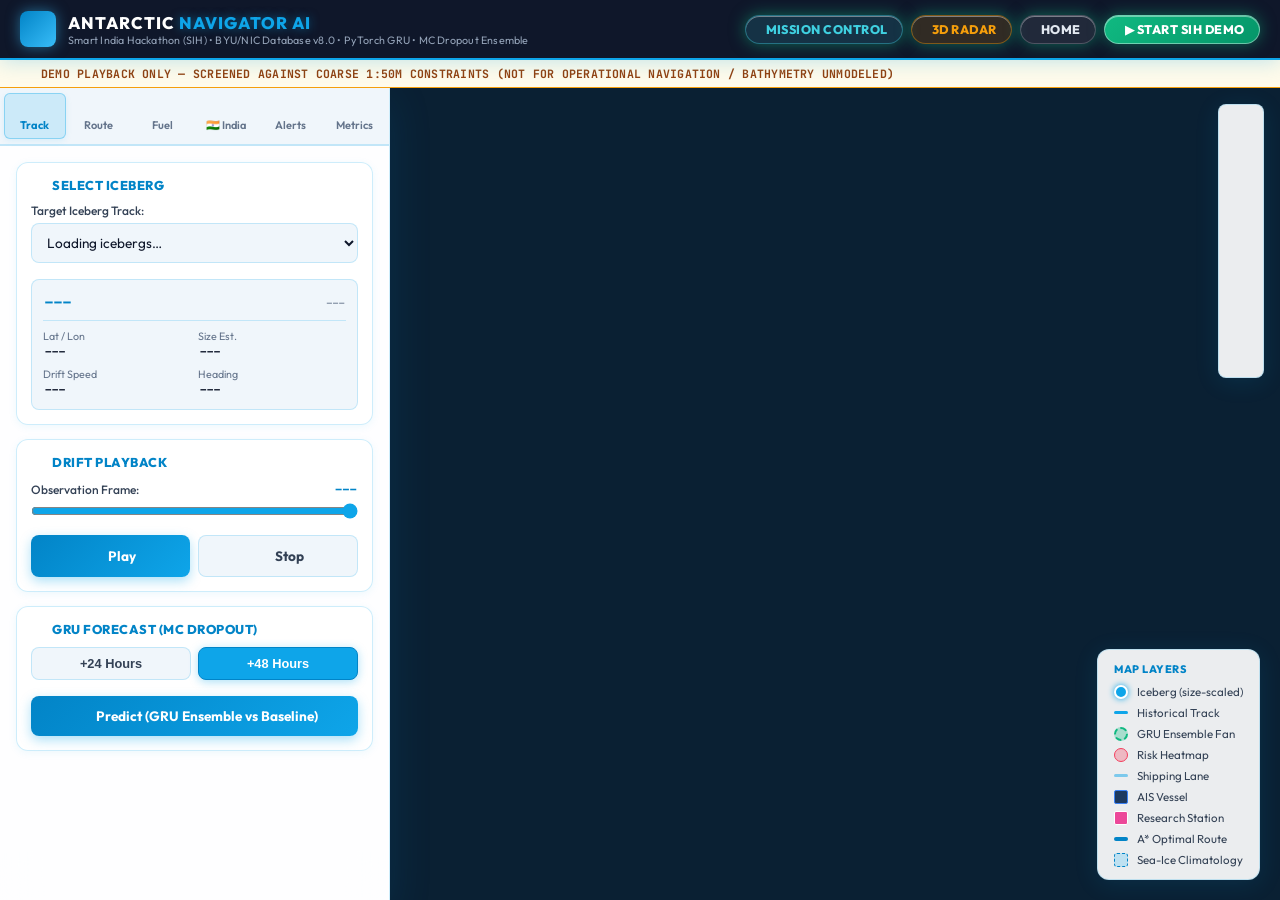
==== commit 1603b83a: "feat: Antarctic AI Navigation safety overhaul, 3D tactical simulation, and geospatial clearance engi" ====
--- a/SIH_Project_AI_Navigation copy 3/app/frontend/index.html
+++ b/SIH_Project_AI_Navigation copy 3/app/frontend/index.html
@@ -34,29 +34,45 @@
       <div class="logo-badge"><i data-lucide="compass"></i></div>
       <div>
         <div class="brand-title">ANTARCTIC <span class="accent-cyan">NAVIGATOR AI</span></div>
-        <div class="brand-sub">Smart India Hackathon (SIH) • BYU/NIC Database v7.1 • PyTorch GRU • MC Dropout Ensemble</div>
+        <div class="brand-sub">Smart India Hackathon (SIH) • BYU/NIC Database v8.0 • PyTorch GRU • MC Dropout Ensemble</div>
       </div>
     </div>
     <div class="stats-ribbon">
-      <div class="stat-badge"><span class="stat-dot green"></span><span class="stat-label">Status:</span><span class="stat-val">LIVE</span></div>
+      <a href="/dashboard" class="sih-demo-btn" style="text-decoration:none; background:rgba(63,208,224,0.15); color:#3fd0e0; border:1px solid rgba(63,208,224,0.4);"><i data-lucide="layout-dashboard"></i> MISSION CONTROL</a>
+      <a href="/radar" class="sih-demo-btn" style="text-decoration:none; background:rgba(245,158,11,0.15); color:#f59e0b; border:1px solid rgba(245,158,11,0.4);"><i data-lucide="crosshair"></i> 3D RADAR</a>
+      <a href="/" class="sih-demo-btn" style="text-decoration:none; background:rgba(255,255,255,0.08); color:#e2e8f0; border:1px solid rgba(255,255,255,0.2);"><i data-lucide="home"></i> HOME</a>
+      <button id="btn-sih-demo" class="sih-demo-btn" onclick="toggleSIHDemo()">
+        <i data-lucide="play"></i> ▶ START SIH DEMO
+      </button>
+      <div class="stat-badge" id="stat-badge-provenance" style="cursor:pointer" onclick="openProvenanceModal()" title="View Verified Data Provenance & Quality">
+        <i data-lucide="database" class="badge-icon"></i>
+        <span class="stat-label">BYU/NIC:</span><span class="stat-val" id="stat-provenance-val" style="color:#94a3b8">Verifying...</span>
+      </div>
+      <div class="stat-badge" id="stat-badge-status"><span class="stat-dot green" id="stat-status-dot"></span><span class="stat-label">Status:</span><span class="stat-val" id="stat-status-val">SYNCING...</span></div>
       <div class="stat-badge"><span class="stat-label">Bergs:</span><span class="stat-val" id="stat-bergs">75</span></div>
       <div class="stat-badge"><span class="stat-label">Tracks:</span><span class="stat-val">243,433 pts</span></div>
       <div class="stat-badge"><span class="stat-label">Vessels:</span><span class="stat-val" id="stat-vessels">8</span></div>
-      <div class="stat-badge highlight"><i data-lucide="shield-check" class="badge-icon"></i><span class="stat-label">GRU vs Baseline (+48h):</span><span class="stat-val">−26.4%</span></div>
+      <div class="stat-badge highlight"><i data-lucide="shield-check" class="badge-icon"></i><span class="stat-label">GRU (+48h):</span><span class="stat-val">−25.2%</span></div>
     </div>
   </header>
+
+  <!-- ═══ SAFETY & SCREENING DISCLAIMER BANNER ═══ -->
+  <div id="safety-disclaimer-banner" class="safety-disclaimer-bar">
+    <i data-lucide="alert-triangle"></i>
+    <span>DEMO PLAYBACK ONLY — SCREENED AGAINST COARSE 1:50M CONSTRAINTS (NOT FOR OPERATIONAL NAVIGATION / BATHYMETRY UNMODELED)</span>
+  </div>
 
   <main id="main-content">
 
     <!-- ═══ LEFT SIDEBAR (6 TABS) ═══ -->
     <aside id="sidebar-controls">
       <div class="panel-tabs">
-        <button id="tab-btn-tracking" class="tab-btn active" onclick="switchTab('tracking')"><i data-lucide="radar"></i>AI Track</button>
-        <button id="tab-btn-routing" class="tab-btn" onclick="switchTab('routing')"><i data-lucide="route"></i>Route</button>
-        <button id="tab-btn-fuel" class="tab-btn" onclick="switchTab('fuel')"><i data-lucide="fuel"></i>Fuel</button>
-        <button id="tab-btn-india" class="tab-btn" onclick="switchTab('india')"><i data-lucide="flag"></i>🇮🇳 India</button>
-        <button id="tab-btn-analytics" class="tab-btn" onclick="switchTab('analytics')"><i data-lucide="activity"></i>Analytics</button>
-        <button id="tab-btn-benchmarks" class="tab-btn" onclick="switchTab('benchmarks')"><i data-lucide="bar-chart-3"></i>Metrics</button>
+        <button id="tab-btn-tracking" class="tab-btn active" onclick="switchTab('tracking')"><i data-lucide="radar"></i><span>Track</span></button>
+        <button id="tab-btn-routing" class="tab-btn" onclick="switchTab('routing')"><i data-lucide="route"></i><span>Route</span></button>
+        <button id="tab-btn-fuel" class="tab-btn" onclick="switchTab('fuel')"><i data-lucide="fuel"></i><span>Fuel</span></button>
+        <button id="tab-btn-india" class="tab-btn" onclick="switchTab('india')"><i data-lucide="flag"></i><span>🇮🇳 India</span></button>
+        <button id="tab-btn-analytics" class="tab-btn" onclick="switchTab('analytics')"><i data-lucide="activity"></i><span>Alerts</span></button>
+        <button id="tab-btn-benchmarks" class="tab-btn" onclick="switchTab('benchmarks')"><i data-lucide="bar-chart-3"></i><span>Metrics</span></button>
       </div>
 
       <!-- ──────────── TAB 1: Trajectory AI ──────────── -->
@@ -126,6 +142,16 @@
               <div class="pred-coord" id="pred-base-coord">--</div>
               <div class="pred-detail">Dead reckoning</div>
               <div class="pred-uncertainty">Linear extrapolation</div>
+            </div>
+          </div>
+          <div id="hybrid-physics-box" style="margin-top:8px;padding:8px 10px;background:var(--bg-inset);border-radius:6px;border:1px solid var(--border);font-size:0.75rem;">
+            <div style="font-weight:700;color:#0284c7;display:flex;align-items:center;gap:5px;">
+              <i data-lucide="compass" style="width:13px;height:13px"></i>
+              <span>Physics Prior & Residual:</span>
+              <span id="hybrid-badge" class="badge" style="background:#0ea5e920;color:#0284c7;font-size:0.65rem;padding:1px 6px;">PIML</span>
+            </div>
+            <div id="hybrid-detail" style="margin-top:4px;color:var(--text-secondary);line-height:1.4;">
+              Coriolis deflection & wind leeway integrated with ocean current advection.
             </div>
           </div>
         </div>
@@ -162,8 +188,13 @@
             <input type="range" id="risk-weight-slider" min="1" max="10" step="0.5" value="5" oninput="document.getElementById('risk-weight-val').innerText=this.value">
           </div>
           <label class="checkbox-container mt-2"><input type="checkbox" id="check-iceberg-hazards" checked><span>Include Live Iceberg Risk Envelopes</span></label>
-          <button class="action-btn primary mt-3" onclick="optimizeMaritimeRoute()"><i data-lucide="navigation-2"></i> Compute A* Route</button>
+          <label class="checkbox-container mt-2" title="Maitri Base is situated on inland rock. Check this to route to illustrative fast-ice staging coordinate at Princess Astrid Coast (-69.85°S, 11.90°E).">
+            <input type="checkbox" id="check-operator-optin">
+            <span style="font-size:0.75rem; color:#d97706; font-weight:600;">Operator Opt-in: Fast-Ice Illustrative Staging Point (Princess Astrid Coast, ~100 km overland to Maitri)</span>
+          </label>
+          <button id="btn-optimize-route" class="action-btn primary mt-3" onclick="optimizeMaritimeRoute()"><i data-lucide="navigation-2"></i> Compute A* Route</button>
           <button class="action-btn warning mt-2" onclick="simulateDynamicReplan()"><i data-lucide="alert-triangle"></i> Simulate Iceberg Replan</button>
+          <button class="action-btn cyan mt-2" onclick="launch3DSimulation('route')"><i data-lucide="crosshair"></i> 🌐 3D Tactical Radar Simulation</button>
         </div>
 
         <!-- Multi-Stop Planner -->
@@ -208,6 +239,47 @@
             <div class="telemetry-item"><span class="t-lbl">Waypoints</span><span id="res-waypoints" class="t-val">--</span></div>
             <div class="telemetry-item"><span class="t-lbl">Safety</span><span id="res-safety" class="t-val green">--</span></div>
           </div>
+          <div id="vessel-twin-card" class="vessel-twin-box mt-2">
+            <div style="display:flex;justify-content:space-between;align-items:center;">
+              <span class="twin-badge">CONFIGURABLE DEMONSTRATION TWIN</span>
+              <span style="font-size:0.68rem;color:var(--text-muted);font-family:var(--mono);">Polar Class PC-5</span>
+            </div>
+            <div style="display:grid;grid-template-columns:repeat(3, 1fr);gap:6px;margin-top:4px;">
+              <div><span class="info-lbl">Ice Resistance:</span> <b id="twin-res" class="info-val" style="color:var(--amber);">-- kN</b></div>
+              <div><span class="info-lbl">Effective Spd:</span> <b id="twin-spd" class="info-val" style="color:var(--blue-dark);">-- kts</b></div>
+              <div><span class="info-lbl">Power Margin:</span> <b id="twin-pwr" class="info-val" style="color:var(--emerald);">--%</b></div>
+            </div>
+          </div>
+
+          <!-- Interactive 3D Vessel Voyage Playback Controls -->
+          <div id="voyage-playback-panel" class="voyage-playback-box mt-2">
+            <div class="voyage-playback-header">
+              <div class="voyage-playback-title">
+                <i data-lucide="navigation-2"></i>
+                <span>Voyage Playback</span>
+                <span id="voyage-status-badge" class="voyage-chip">Cruising @ 14.0 kts</span>
+              </div>
+              <div class="voyage-speed-badge" id="voyage-speed-btn" onclick="cycleVoyageSpeed()" title="Cycle Playback Speed (1x, 2x, 4x)">1x</div>
+            </div>
+            <div class="voyage-progress-container">
+              <div class="voyage-progress-track" onclick="scrubVoyageProgress(event)" title="Click to jump to voyage position">
+                <div id="voyage-progress-fill" class="voyage-progress-fill" style="width: 0%;"></div>
+              </div>
+              <div class="voyage-progress-meta">
+                <span id="voyage-progress-text">Progress: 0%</span>
+                <span id="voyage-hdg-text">HDG: --°</span>
+                <span id="voyage-leg-text">Leg: 1/--</span>
+              </div>
+            </div>
+            <div class="voyage-btn-row">
+              <button id="btn-voyage-play-pause" class="voyage-btn" onclick="toggleVoyagePlayback()"><i data-lucide="pause"></i> Pause</button>
+              <button id="btn-voyage-restart" class="voyage-btn secondary" onclick="restartVoyagePlayback()"><i data-lucide="rotate-ccw"></i> Restart</button>
+            </div>
+            <div class="voyage-disclosure-text">
+              * Illustrative route voyage playback @ 14.0 kts Great-Circle Waypoints
+            </div>
+          </div>
+
           <div id="replan-alert-box" class="alert-banner hidden mt-2"><i data-lucide="refresh-cw"></i><span id="replan-alert-msg">Replanning…</span></div>
           <button id="btn-export-gpx" class="action-btn primary mt-3" onclick="exportGPX()"><i data-lucide="download"></i> Export Voyage Plan as GPX</button>
         </div>
@@ -301,9 +373,16 @@
           <div class="control-row mt-2">
             <label class="checkbox-container"><input type="checkbox" id="india-via-both" onchange="updateIndiaTripStops()"><span>Round-trip via both stations</span></label>
           </div>
+          <div class="control-row mt-2">
+            <label class="checkbox-container" title="Maitri Base is situated on inland rock. Check this to route to illustrative fast-ice staging coordinate at Princess Astrid Coast (-69.85°S, 11.90°E).">
+              <input type="checkbox" id="india-operator-optin" checked>
+              <span style="font-size:0.75rem; color:#d97706; font-weight:600;">Operator Opt-in: Fast-Ice Illustrative Staging Point (Princess Astrid Coast, ~100 km overland to Maitri)</span>
+            </label>
+          </div>
           <button class="action-btn primary mt-3" id="btn-india-plan" onclick="runIndiaMissionPlan()">
             <i data-lucide="flag"></i> Plan Indian Supply Mission
           </button>
+          <button class="action-btn cyan mt-2" onclick="launch3DSimulation('india')"><i data-lucide="crosshair"></i> 🌐 3D Mission Radar Simulation</button>
         </div>
 
         <div id="india-results-card" class="card-section hidden">
@@ -315,6 +394,36 @@
             <div class="telemetry-item"><span class="t-lbl">CO₂ Footprint</span><span id="india-res-co2" class="t-val">--</span></div>
           </div>
           <div id="india-legs-list" class="legs-list mt-2"></div>
+
+          <!-- Interactive 3D Vessel Mission Playback Controls -->
+          <div id="india-voyage-playback-panel" class="voyage-playback-box mt-2">
+            <div class="voyage-playback-header">
+              <div class="voyage-playback-title">
+                <i data-lucide="navigation-2"></i>
+                <span>Mission Playback</span>
+                <span id="india-voyage-status-badge" class="voyage-chip">Cruising @ 14.0 kts</span>
+              </div>
+              <div class="voyage-speed-badge" id="india-voyage-speed-btn" onclick="cycleVoyageSpeed()" title="Cycle Playback Speed (1x, 2x, 4x)">1x</div>
+            </div>
+            <div class="voyage-progress-container">
+              <div class="voyage-progress-track" onclick="scrubVoyageProgress(event)" title="Click to jump to voyage position">
+                <div id="india-voyage-progress-fill" class="voyage-progress-fill" style="width: 0%;"></div>
+              </div>
+              <div class="voyage-progress-meta">
+                <span id="india-voyage-progress-text">Progress: 0%</span>
+                <span id="india-voyage-hdg-text">HDG: --°</span>
+                <span id="india-voyage-leg-text">Leg: 1/--</span>
+              </div>
+            </div>
+            <div class="voyage-btn-row">
+              <button id="btn-india-voyage-play-pause" class="voyage-btn" onclick="toggleVoyagePlayback()"><i data-lucide="pause"></i> Pause</button>
+              <button id="btn-india-voyage-restart" class="voyage-btn secondary" onclick="restartVoyagePlayback()"><i data-lucide="rotate-ccw"></i> Restart</button>
+            </div>
+            <div class="voyage-disclosure-text">
+              * Illustrative expedition playback @ 14.0 kts Great-Circle Waypoints
+            </div>
+          </div>
+
           <button class="action-btn primary mt-3" onclick="exportGPX('india')"><i data-lucide="download"></i> Export Mission GPX</button>
         </div>
 
@@ -422,6 +531,7 @@
         <div class="legend-row"><span class="legend-symbol vessel-marker"></span>AIS Vessel</div>
         <div class="legend-row"><span class="legend-symbol station-marker"></span>Research Station</div>
         <div class="legend-row"><span class="legend-symbol route-line"></span>A* Optimal Route</div>
+        <div class="legend-row"><span class="legend-symbol seaice-marker"></span>Sea-Ice Climatology</div>
       </div>
 
       <!-- Quick Map Controls -->
@@ -429,6 +539,7 @@
         <button class="icon-tool-btn" title="Reset View" onclick="resetPolarView()"><i data-lucide="locate-fixed"></i></button>
         <button class="icon-tool-btn" title="Toggle Risk Heatmap" id="btn-toggle-heat" onclick="toggleHeatmap()"><i data-lucide="flame"></i></button>
         <button class="icon-tool-btn" title="Toggle Wind Arrows" id="btn-toggle-wind" onclick="toggleWindLayer()"><i data-lucide="wind"></i></button>
+        <button class="icon-tool-btn" title="Toggle Sea-Ice Baseline" id="btn-toggle-seaice" onclick="toggleSeaIceLayer()"><i data-lucide="snowflake"></i></button>
         <button class="icon-tool-btn" title="Toggle Shipping Lanes" id="btn-toggle-lanes" onclick="toggleShippingLanes()"><i data-lucide="route"></i></button>
         <button class="icon-tool-btn" title="Toggle Vessels" id="btn-toggle-vessels" onclick="toggleVesselsLayer()"><i data-lucide="ship"></i></button>
         <button class="icon-tool-btn" title="Toggle Stations" id="btn-toggle-stations" onclick="toggleStationsLayer()"><i data-lucide="landmark"></i></button>
@@ -437,6 +548,74 @@
 
   </main>
 </div>
+
+<!-- Floating SIH Demo Presentation HUD -->
+<div id="sih-controller-hud" style="display:none;">
+  <div class="sih-hud-header">
+    <div class="sih-hud-badge">
+      <i data-lucide="award"></i> SIH JURY PRESENTATION MODE
+    </div>
+    <div class="sih-hud-step-count" id="sih-step-indicator">STEP 1 / 18</div>
+  </div>
+  <div class="sih-hud-title" id="sih-step-title">Initializing Demo…</div>
+  <div class="sih-hud-narrative" id="sih-step-desc">---</div>
+  <div class="sih-progress-track">
+    <div class="sih-progress-fill" id="sih-progress-bar"></div>
+  </div>
+  <div class="sih-hud-controls">
+    <div style="display:flex;gap:6px;">
+      <button class="sih-hud-btn" onclick="prevSIHStep()"><i data-lucide="chevron-left"></i> Prev</button>
+      <button class="sih-hud-btn" id="btn-sih-pause" onclick="toggleSIHPause()"><i data-lucide="pause"></i> Pause</button>
+      <button class="sih-hud-btn primary" onclick="nextSIHStep()">Next <i data-lucide="chevron-right"></i></button>
+    </div>
+    <button class="sih-hud-btn exit" onclick="stopSIHDemo()"><i data-lucide="x"></i> Exit Demo</button>
+  </div>
+</div>
+
+<!-- Data Provenance & Scientific Truthfulness Modal -->
+<div id="provenance-modal" class="modal-overlay hidden" onclick="if(event.target===this)closeProvenanceModal()">
+  <div class="provenance-card">
+    <div style="display:flex;justify-content:space-between;align-items:center;border-bottom:1px solid var(--border);padding-bottom:10px;">
+      <div style="display:flex;align-items:center;gap:10px;">
+        <div class="logo-badge" style="background:#10b981"><i data-lucide="database"></i></div>
+        <div>
+          <div style="font-weight:800;font-size:1.1rem;color:var(--text-primary);">BYU/NIC Antarctic Database Verification</div>
+          <div style="font-size:0.75rem;color:var(--text-muted);">Scientific Data Integrity & Provenance Ledger</div>
+        </div>
+      </div>
+      <button style="background:none;border:none;cursor:pointer;color:var(--text-muted);" onclick="closeProvenanceModal()"><i data-lucide="x"></i></button>
+    </div>
+    <div style="display:grid;grid-template-columns:1fr 1fr;gap:10px;" id="provenance-stats-grid">
+      <div class="stat-card"><div class="stat-card-val" style="color:#059669">243,433</div><div class="stat-card-lbl">Official Observations</div></div>
+      <div class="stat-card"><div class="stat-card-val" style="color:#0284c7">75</div><div class="stat-card-lbl">Verified Icebergs</div></div>
+      <div class="stat-card"><div class="stat-card-val" style="color:#10b981">100.0%</div><div class="stat-card-lbl">Coordinate Validity</div></div>
+      <div class="stat-card"><div class="stat-card-val" style="color:#059669">0</div><div class="stat-card-lbl">Synthetic / Fabricated Points</div></div>
+    </div>
+    <div style="background:var(--bg-inset);border:1px solid var(--border);border-radius:8px;padding:12px;font-size:0.75rem;line-height:1.6;">
+      <div style="font-weight:700;margin-bottom:6px;color:var(--text-primary);"><i data-lucide="shield-check" style="width:14px;height:14px;color:#10b981;vertical-align:middle;"></i> Canonical Source Archive Checksum:</div>
+      <div style="font-family:var(--mono);background:#fff;padding:6px 8px;border-radius:4px;border:1px solid var(--border);word-break:break-all;color:#334155;font-size:0.7rem;">
+        SHA256: 47d899c8bb1c3266d0b8c94a6f87c435dc68827a53f39dea3d78fe68ccc40cae
+      </div>
+      <div style="margin-top:8px;color:var(--text-muted);">
+        <b>Archive:</b> BYU Center for Remote Sensing (MERS) • ASCAT/OSCAT-2 Polar Scatterometer & National Ice Center (NIC)
+      </div>
+    </div>
+    <div>
+      <div style="font-weight:700;font-size:0.8rem;margin-bottom:6px;color:var(--text-primary);">Scientific Data Categorization:</div>
+      <div style="display:flex;flex-direction:column;gap:6px;font-size:0.75rem;">
+        <div><span class="provenance-tag obs">🟢 OBSERVED</span> BYU/NIC scatterometer tracking records & live ASCAT feed</div>
+        <div><span class="provenance-tag pred">🟣 PREDICTED</span> PyTorch GRU Recurrent Neural Network + MC Dropout (15 ensemble passes)</div>
+        <div><span class="provenance-tag sim">🔵 SIMULATED</span> Relative kinematics (CPA/TCPA), ocean current advection, wind drag</div>
+        <div><span class="provenance-tag est">🟠 ESTIMATED</span> IMO GHG fuel consumption models & CO₂ emission calculations</div>
+        <div><span class="provenance-tag phys">🟡 PHYSICAL BASELINE</span> NSIDC sea-ice climatology + Leeway drift equations (Deterministic)</div>
+        <div><span class="provenance-tag twin">⚪ DEMONSTRATION TWIN</span> Configurable vessel hydrodynamics & ice-class power margin</div>
+        <div><span class="provenance-tag cache">🟤 UNVERIFIED CACHE</span> Literature-based environmental lookup (unverified offline estimates)</div>
+      </div>
+    </div>
+    <button class="action-btn primary" onclick="closeProvenanceModal()" style="margin-top:4px;">Close Integrity Report</button>
+  </div>
+</div>
+
 <script src="app.js"></script>
 </body>
 </html>
--- a/SIH_Project_AI_Navigation copy 3/app/frontend/style.css
+++ b/SIH_Project_AI_Navigation copy 3/app/frontend/style.css
@@ -72,21 +72,37 @@
   border-right:1px solid var(--border);
   display:flex;flex-direction:column;z-index:900;
   box-shadow:var(--shadow-lg);overflow-y:auto;
-}
+  scrollbar-width:thin;
+  scrollbar-color:rgba(14,165,233,0.3) transparent;
+}
+#sidebar-controls::-webkit-scrollbar{width:5px;}
+#sidebar-controls::-webkit-scrollbar-track{background:transparent;}
+#sidebar-controls::-webkit-scrollbar-thumb{background:rgba(14,165,233,0.25);border-radius:4px;}
+#sidebar-controls::-webkit-scrollbar-thumb:hover{background:rgba(14,165,233,0.5);}
+
 .panel-tabs{
-  display:flex;border-bottom:2px solid var(--border);
-  background:var(--bg-inset);padding:4px;gap:2px;
+  display:grid;
+  grid-template-columns:repeat(6, 1fr);
+  border-bottom:2px solid var(--border);
+  background:var(--bg-inset);
+  padding:5px 4px;
+  gap:2px;
 }
 .tab-btn{
-  flex:1;background:transparent;border:none;outline:none;
-  color:var(--text-muted);font-family:var(--font);font-size:0.78rem;font-weight:600;
-  padding:10px 6px;border-radius:6px;cursor:pointer;
-  display:flex;align-items:center;justify-content:center;gap:6px;
-  transition:all 0.2s;
-}
-.tab-btn i{width:14px;height:14px;}
-.tab-btn:hover{color:var(--text-primary);background:rgba(14,165,233,0.08);}
-.tab-btn.active{color:var(--blue-dark);background:rgba(14,165,233,0.15);box-shadow:inset 0 0 0 1px rgba(14,165,233,0.3);}
+  background:transparent;border:none;outline:none;
+  color:var(--text-muted);font-family:var(--font);font-size:0.69rem;font-weight:600;
+  padding:7px 2px;border-radius:6px;cursor:pointer;
+  display:flex;flex-direction:column;align-items:center;justify-content:center;gap:3px;
+  transition:all 0.2s cubic-bezier(0.4,0,0.2,1);
+  white-space:nowrap;
+}
+.tab-btn i{width:15px;height:15px;stroke-width:2.2;}
+.tab-btn:hover{color:var(--text-primary);background:rgba(14,165,233,0.09);transform:translateY(-1px);}
+.tab-btn.active{
+  color:var(--blue-dark);background:rgba(14,165,233,0.16);
+  box-shadow:inset 0 0 0 1px rgba(14,165,233,0.35), 0 2px 6px rgba(14,165,233,0.1);
+  font-weight:700;
+}
 .tab-content{display:none;padding:16px;flex-direction:column;gap:14px;}
 .tab-content.active{display:flex;}
 
@@ -341,7 +357,493 @@
 /* Additional Legend Symbols */
 .legend-symbol.shipping-lane{height:3px;background:rgba(14,165,233,0.5);border:none;border-radius:2px;}
 .legend-symbol.vessel-marker{background:#1e3a5f;border-radius:2px;border:1px solid #3b82f6;}
+.legend-symbol.seaice-marker{background:rgba(56,189,248,0.25);border:1.5px dashed #0284c7;border-radius:3px;}
 
 /* Active quick-control button */
 .icon-tool-btn.active{background:rgba(14,165,233,0.2);color:var(--blue-dark);}
 
+/* ═══ SIH DEMO BUTTON & CONTROLLER HUD ═══ */
+.sih-demo-btn {
+  background: linear-gradient(135deg, #10b981 0%, #059669 100%);
+  color: #ffffff;
+  border: 1px solid rgba(255, 255, 255, 0.4);
+  border-radius: 20px;
+  padding: 6px 14px;
+  font-family: var(--font);
+  font-weight: 800;
+  font-size: 0.78rem;
+  letter-spacing: 0.04em;
+  cursor: pointer;
+  display: flex;
+  align-items: center;
+  gap: 6px;
+  box-shadow: 0 0 16px rgba(16, 185, 129, 0.5), inset 0 1px 0 rgba(255,255,255,0.4);
+  transition: all 0.25s cubic-bezier(0.16, 1, 0.3, 1);
+}
+.sih-demo-btn:hover {
+  transform: translateY(-1px) scale(1.03);
+  box-shadow: 0 0 24px rgba(16, 185, 129, 0.8);
+  background: linear-gradient(135deg, #34d399 0%, #10b981 100%);
+}
+.sih-demo-btn.active {
+  background: linear-gradient(135deg, #ef4444 0%, #b91c1c 100%);
+  box-shadow: 0 0 18px rgba(239, 68, 68, 0.6);
+}
+
+.action-btn.cyan {
+  background: linear-gradient(135deg, #0284c7 0%, #0369a1 100%);
+  color: #ffffff;
+  border-color: rgba(14, 165, 233, 0.5);
+  box-shadow: 0 2px 10px rgba(14, 165, 233, 0.25);
+}
+.action-btn.cyan:hover {
+  background: linear-gradient(135deg, #0ea5e9 0%, #0284c7 100%);
+}
+
+/* Floating SIH Presentation HUD - Centered Over Polar Map */
+#sih-controller-hud {
+  position: absolute;
+  bottom: 24px;
+  left: calc(430px + (100vw - 430px) / 2);
+  transform: translateX(-50%);
+  z-index: 2100;
+  width: 560px;
+  max-width: calc(100vw - 460px);
+  background: rgba(15, 23, 42, 0.95);
+  backdrop-filter: blur(16px);
+  border: 1.5px solid var(--cyan);
+  border-radius: var(--radius-md);
+  padding: 14px 18px;
+  box-shadow: 0 10px 40px rgba(0, 0, 0, 0.6), 0 0 25px rgba(14, 165, 233, 0.35);
+  display: flex;
+  flex-direction: column;
+  gap: 10px;
+  animation: slide-up 0.4s ease-out;
+}
+@keyframes slide-up {
+  from { transform: translate(-50%, 40px); opacity: 0; }
+  to { transform: translate(-50%, 0); opacity: 1; }
+}
+.sih-hud-header {
+  display: flex;
+  justify-content: space-between;
+  align-items: center;
+  border-bottom: 1px solid rgba(255, 255, 255, 0.12);
+  padding-bottom: 6px;
+}
+.sih-hud-badge {
+  font-size: 0.7rem;
+  font-weight: 800;
+  letter-spacing: 0.05em;
+  color: var(--cyan);
+  display: flex;
+  align-items: center;
+  gap: 6px;
+}
+.sih-hud-step-count {
+  font-family: var(--mono);
+  font-size: 0.75rem;
+  color: #94a3b8;
+}
+.sih-hud-title {
+  font-size: 0.92rem;
+  font-weight: 700;
+  color: #ffffff;
+}
+.sih-hud-narrative {
+  font-size: 0.77rem;
+  color: #cbd5e1;
+  line-height: 1.4;
+  background: rgba(255, 255, 255, 0.04);
+  border-left: 3px solid var(--emerald);
+  padding: 6px 10px;
+  border-radius: 4px;
+}
+.sih-hud-controls {
+  display: flex;
+  justify-content: space-between;
+  align-items: center;
+  gap: 8px;
+  margin-top: 4px;
+}
+.sih-hud-btn {
+  background: rgba(255, 255, 255, 0.08);
+  border: 1px solid rgba(255, 255, 255, 0.16);
+  color: #ffffff;
+  padding: 6px 12px;
+  border-radius: 6px;
+  font-size: 0.74rem;
+  font-weight: 600;
+  cursor: pointer;
+  display: flex;
+  align-items: center;
+  gap: 5px;
+  transition: all 0.2s;
+}
+.sih-hud-btn:hover {
+  background: rgba(14, 165, 233, 0.25);
+  border-color: var(--cyan);
+}
+.sih-hud-btn.primary {
+  background: var(--cyan);
+  color: #0f172a;
+  font-weight: 700;
+}
+.sih-hud-btn.exit {
+  background: rgba(244, 63, 94, 0.15);
+  border-color: rgba(244, 63, 94, 0.35);
+  color: #fca5a5;
+}
+.sih-hud-btn.exit:hover {
+  background: #ef4444;
+  color: #fff;
+}
+.sih-progress-track {
+  height: 4px;
+  background: rgba(255, 255, 255, 0.15);
+  border-radius: 2px;
+  overflow: hidden;
+}
+.sih-progress-fill {
+  height: 100%;
+  background: linear-gradient(90deg, var(--cyan), var(--emerald));
+  width: 0%;
+  transition: width 0.3s ease;
+}
+
+/* Provenance Modal */
+.modal-overlay {
+  position: fixed; top: 0; left: 0; right: 0; bottom: 0;
+  background: rgba(15, 23, 42, 0.75);
+  backdrop-filter: blur(8px);
+  z-index: 3000;
+  display: flex; justify-content: center; align-items: center;
+  padding: 20px;
+}
+.modal-overlay.hidden { display: none; }
+.provenance-card {
+  background: var(--bg-panel);
+  border: 1.5px solid var(--border-active);
+  border-radius: var(--radius-lg);
+  width: 620px; max-width: 95vw;
+  padding: 24px;
+  box-shadow: 0 20px 50px rgba(0,0,0,0.3);
+  display: flex; flex-direction: column; gap: 14px;
+}
+.provenance-tag {
+  display: inline-flex; align-items: center; gap: 6px;
+  font-family: var(--mono); font-size: 0.72rem; font-weight: 700;
+  padding: 3px 8px; border-radius: 6px;
+}
+.provenance-tag.obs { background: rgba(16,185,129,0.15); color: #059669; border: 1px solid rgba(16,185,129,0.3); }
+.provenance-tag.pred { background: rgba(168,85,247,0.15); color: #9333ea; border: 1px solid rgba(168,85,247,0.3); }
+.provenance-tag.sim { background: rgba(14,165,233,0.15); color: #0284c7; border: 1px solid rgba(14,165,233,0.3); }
+.provenance-tag.est { background: rgba(245,158,11,0.15); color: #d97706; border: 1px solid rgba(245,158,11,0.3); }
+.provenance-tag.phys { background: rgba(245,158,11,0.15); color: #d97706; border: 1px solid rgba(245,158,11,0.3); }
+.provenance-tag.twin { background: rgba(99,102,241,0.15); color: #4338ca; border: 1px solid rgba(99,102,241,0.3); }
+.provenance-tag.cache { background: rgba(100,116,139,0.15); color: #475569; border: 1px solid rgba(100,116,139,0.3); }
+
+/* Vessel Digital Twin Box */
+.vessel-twin-box {
+  background: var(--bg-inset);
+  border: 1px solid var(--border);
+  border-radius: var(--radius-sm);
+  padding: 8px 10px;
+  font-size: 0.74rem;
+}
+.twin-badge {
+  font-size: 0.62rem;
+  padding: 1px 6px;
+  border-radius: 4px;
+  font-weight: 700;
+  background: rgba(99, 102, 241, 0.12);
+  color: #4338ca;
+  border: 1px solid rgba(99, 102, 241, 0.3);
+}
+
+/* ═══ RESPONSIVE DESIGN ═══ */
+@media (max-width: 1280px) {
+  #sidebar-controls { width: 390px; }
+  #sih-controller-hud {
+    left: calc(390px + (100vw - 390px) / 2);
+    width: 520px;
+    max-width: calc(100vw - 420px);
+  }
+  .stat-badge:nth-child(n+5) { display: none; }
+}
+
+@media (max-width: 1024px) {
+  #sidebar-controls { width: 350px; }
+  .tab-btn { font-size: 0.65rem; padding: 6px 1px; }
+  #sih-controller-hud {
+    left: calc(350px + (100vw - 350px) / 2);
+    width: 480px;
+    max-width: calc(100vw - 370px);
+    padding: 10px 14px;
+  }
+  .stats-ribbon { gap: 4px; }
+  .stat-badge { padding: 3px 8px; font-size: 0.68rem; }
+  .brand-sub { display: none; }
+}
+
+@media (max-width: 768px) {
+  #main-content {
+    flex-direction: column;
+    overflow-y: auto;
+  }
+  #sidebar-controls {
+    width: 100%;
+    min-width: 100%;
+    height: 48vh;
+    border-right: none;
+    border-bottom: 2px solid var(--border);
+  }
+  #map-container {
+    height: 52vh;
+    width: 100%;
+  }
+  #sih-controller-hud {
+    left: 50%;
+    bottom: 12px;
+    width: 94vw;
+    max-width: 94vw;
+    padding: 10px 12px;
+  }
+  .map-legend {
+    display: none;
+  }
+  .map-quick-controls {
+    bottom: 12px;
+    right: 12px;
+  }
+}
+
+/* ═══════════════════════════════════════════════════════════════════════════
+   COMPACT 3D POLAR RESEARCH VESSEL & VOYAGE PLAYBACK
+   ═══════════════════════════════════════════════════════════════════════════ */
+
+/* Leaflet DivIcon Container */
+.compact-vessel-marker-container {
+  pointer-events: auto !important;
+  background: transparent !important;
+  border: none !important;
+}
+
+.compact-3d-vessel {
+  position: relative;
+  transition: transform 0.06s linear;
+  will-change: transform;
+  cursor: pointer;
+  filter: drop-shadow(0 3px 6px rgba(2, 12, 27, 0.55));
+}
+
+.compact-3d-vessel:hover {
+  filter: drop-shadow(0 4px 10px rgba(14, 165, 233, 0.6)) drop-shadow(0 0 5px rgba(255, 255, 255, 0.85));
+}
+
+/* Voyage Playback Controller Card */
+.voyage-playback-box {
+  background: var(--bg-inset);
+  border: 1px solid var(--border);
+  border-radius: var(--radius-sm);
+  padding: 10px 12px;
+  display: flex;
+  flex-direction: column;
+  gap: 8px;
+}
+
+.voyage-playback-header {
+  display: flex;
+  justify-content: space-between;
+  align-items: center;
+}
+
+.voyage-playback-title {
+  display: flex;
+  align-items: center;
+  gap: 6px;
+  font-size: 0.74rem;
+  font-weight: 700;
+  color: var(--blue-dark);
+}
+
+.voyage-playback-title i {
+  width: 14px;
+  height: 14px;
+  color: var(--cyan);
+}
+
+.voyage-chip {
+  font-size: 0.62rem;
+  font-family: var(--mono);
+  font-weight: 700;
+  padding: 2px 7px;
+  border-radius: 12px;
+  background: rgba(14, 165, 233, 0.12);
+  color: #0284c7;
+  border: 1px solid rgba(14, 165, 233, 0.3);
+  display: inline-flex;
+  align-items: center;
+  gap: 4px;
+}
+
+.voyage-chip.arrived {
+  background: rgba(16, 185, 129, 0.15);
+  color: #059669;
+  border-color: rgba(16, 185, 129, 0.4);
+}
+
+.voyage-chip.paused {
+  background: rgba(245, 158, 11, 0.15);
+  color: #d97706;
+  border-color: rgba(245, 158, 11, 0.4);
+}
+
+.voyage-speed-badge {
+  font-size: 0.65rem;
+  font-family: var(--mono);
+  font-weight: 800;
+  color: #ffffff;
+  background: #0284c7;
+  padding: 2px 8px;
+  border-radius: 4px;
+  cursor: pointer;
+  user-select: none;
+  transition: all 0.2s ease;
+}
+
+.voyage-speed-badge:hover {
+  background: #0369a1;
+  transform: scale(1.05);
+}
+
+.voyage-progress-container {
+  display: flex;
+  flex-direction: column;
+  gap: 4px;
+}
+
+.voyage-progress-track {
+  width: 100%;
+  height: 6px;
+  background: #e2e8f0;
+  border-radius: 3px;
+  overflow: hidden;
+  cursor: pointer;
+  position: relative;
+}
+
+.voyage-progress-fill {
+  height: 100%;
+  background: linear-gradient(90deg, #0284c7 0%, #0ea5e9 100%);
+  border-radius: 3px;
+  transition: width 0.08s linear;
+}
+
+.voyage-progress-meta {
+  display: flex;
+  justify-content: space-between;
+  align-items: center;
+  font-size: 0.65rem;
+  color: var(--text-muted);
+  font-family: var(--mono);
+}
+
+.voyage-btn-row {
+  display: flex;
+  gap: 8px;
+  margin-top: 2px;
+}
+
+.voyage-btn {
+  flex: 1;
+  display: inline-flex;
+  align-items: center;
+  justify-content: center;
+  gap: 6px;
+  background: var(--blue-dark);
+  color: #ffffff;
+  border: 1px solid var(--blue-dark);
+  border-radius: var(--radius-sm);
+  padding: 5px 10px;
+  font-size: 0.72rem;
+  font-weight: 600;
+  cursor: pointer;
+  transition: all 0.2s ease;
+}
+
+.voyage-btn:hover {
+  opacity: 0.9;
+  transform: translateY(-1px);
+}
+
+.voyage-btn.secondary {
+  background: transparent;
+  color: var(--text-primary);
+  border: 1px solid var(--border);
+}
+
+.voyage-btn.secondary:hover {
+  background: var(--bg-inset);
+}
+
+.voyage-btn i {
+  width: 13px;
+  height: 13px;
+}
+
+.voyage-disclosure-text {
+  font-size: 0.62rem;
+  color: var(--text-muted);
+  font-style: italic;
+  line-height: 1.3;
+  margin-top: 2px;
+}
+
+/* Vessel Popups */
+.vessel-telemetry-popup .leaflet-popup-content-wrapper {
+  background: #ffffff;
+  border: 1px solid #cbd5e1;
+  border-radius: 8px;
+  box-shadow: 0 8px 24px rgba(0, 20, 40, 0.2);
+  padding: 4px;
+}
+.vessel-telemetry-popup .leaflet-popup-content {
+  margin: 10px 12px;
+  line-height: 1.4;
+}
+
+/* Safety Disclaimer Banner */
+.safety-disclaimer-bar {
+  background: #fffbeb;
+  border-bottom: 1px solid #f59e0b;
+  color: #92400e;
+  font-family: var(--mono);
+  font-size: 0.72rem;
+  font-weight: 700;
+  letter-spacing: 0.02em;
+  padding: 6px 18px;
+  display: flex;
+  align-items: center;
+  gap: 8px;
+  z-index: 950;
+}
+.safety-disclaimer-bar i {
+  width: 15px;
+  height: 15px;
+  color: #d97706;
+  flex-shrink: 0;
+}
+
+.voyage-chip.halted {
+  background: #fee2e2;
+  color: #b91c1c;
+  border-color: #fca5a5;
+}
+
+.voyage-chip.screened {
+  background: #fef3c7;
+  color: #b45309;
+  border-color: #fcd34d;
+}
+
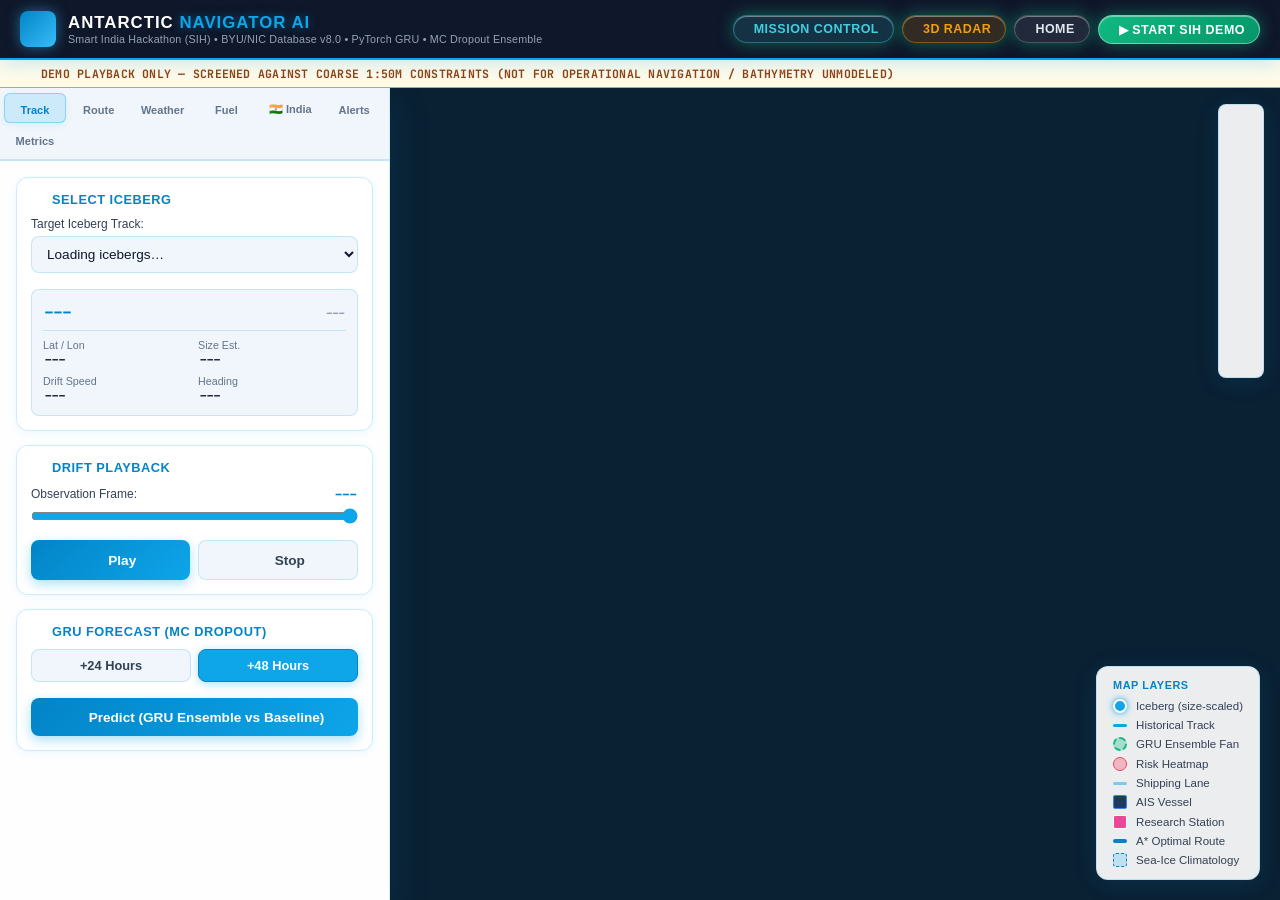
==== commit e137c31e: "Fix A* routing bugs, fix 3D simulation oscillation/throttling, integrate new React UI" ====
--- a/SIH_Project_AI_Navigation copy 3/app/frontend/index.html
+++ b/SIH_Project_AI_Navigation copy 3/app/frontend/index.html
@@ -69,6 +69,7 @@
       <div class="panel-tabs">
         <button id="tab-btn-tracking" class="tab-btn active" onclick="switchTab('tracking')"><i data-lucide="radar"></i><span>Track</span></button>
         <button id="tab-btn-routing" class="tab-btn" onclick="switchTab('routing')"><i data-lucide="route"></i><span>Route</span></button>
+        <button id="tab-btn-weather" class="tab-btn" onclick="switchTab('weather')"><i data-lucide="cloud"></i><span>Weather</span></button>
         <button id="tab-btn-fuel" class="tab-btn" onclick="switchTab('fuel')"><i data-lucide="fuel"></i><span>Fuel</span></button>
         <button id="tab-btn-india" class="tab-btn" onclick="switchTab('india')"><i data-lucide="flag"></i><span>🇮🇳 India</span></button>
         <button id="tab-btn-analytics" class="tab-btn" onclick="switchTab('analytics')"><i data-lucide="activity"></i><span>Alerts</span></button>
@@ -154,6 +155,42 @@
               Coriolis deflection & wind leeway integrated with ocean current advection.
             </div>
           </div>
+        </div>
+      </div>
+
+      <!-- ──────────── TAB: Weather & Environment ──────────── -->
+      <div id="tab-weather" class="tab-content">
+        <div class="card-section">
+          <div class="section-title"><i data-lucide="cloud-sun"></i> Weather</div>
+          <div class="info-grid">
+            <div class="info-item"><span class="info-lbl">Location</span><span id="env-loc" class="info-val">Click Map...</span></div>
+            <div class="info-item"><span class="info-lbl">Air Temp</span><span id="env-temp" class="info-val">---</span></div>
+            <div class="info-item"><span class="info-lbl">Wind (kts)</span><span id="env-wind" class="info-val">---</span></div>
+            <div class="info-item"><span class="info-lbl">Direction</span><span id="env-wind-dir" class="info-val">---</span></div>
+            <div class="info-item"><span class="info-lbl">Gusts (kts)</span><span id="env-gust" class="info-val">---</span></div>
+          </div>
+        </div>
+        <div class="card-section">
+          <div class="section-title"><i data-lucide="waves"></i> Ocean Conditions</div>
+          <div class="info-grid">
+            <div class="info-item"><span class="info-lbl">Current (m/s)</span><span id="env-curr" class="info-val">---</span></div>
+            <div class="info-item"><span class="info-lbl">Sea Temp</span><span id="env-sea-temp" class="info-val">---</span></div>
+            <div class="info-item"><span class="info-lbl">Wave Height</span><span id="env-wave-ht" class="info-val">---</span></div>
+            <div class="info-item"><span class="info-lbl">Wave Period</span><span id="env-wave-pd" class="info-val">---</span></div>
+          </div>
+          <div class="mt-2 text-sm text-gray-400">
+            <strong>Regime:</strong> <span id="env-regime">---</span>
+          </div>
+        </div>
+        <div class="card-section">
+          <div class="section-title"><i data-lucide="snowflake"></i> Climate & Ice</div>
+          <div class="info-grid">
+            <div class="info-item"><span class="info-lbl">Climate Data</span><span class="info-val" style="color:var(--status-warn);">UNAVAILABLE</span></div>
+            <div class="info-item"><span class="info-lbl">Sea Ice Extent</span><span id="env-ice-ext" class="info-val">Updating...</span></div>
+          </div>
+        </div>
+        <div class="mt-2 text-xs text-gray-500" style="padding: 10px;">
+          * Data fetched dynamically from LIVE_ECMWF_GFS_METEOROLOGY. Click anywhere on the map to query local conditions.
         </div>
       </div>
 
@@ -305,9 +342,10 @@
           <div class="control-row mt-2">
             <label>To:</label>
             <select id="fuel-goal-select" class="custom-select">
+              <option value="Palmer Station (US)">🇺🇸 Palmer Station (US)</option>
+              <option value="Princess Astrid Staging Point (Illustrative)">🇮🇳 Princess Astrid Staging Point (Maitri)</option>
+              <option value="Bharati (India)">🇮🇳 Bharati Station (India)</option>
               <option value="Maitri (India)">🇮🇳 Maitri Station (India)</option>
-              <option value="Bharati (India)">🇮🇳 Bharati Station (India)</option>
-              <option value="Palmer Station (US)">🇺🇸 Palmer Station (US)</option>
               <option value="Rothera Station (UK)">🇬🇧 Rothera Station (UK)</option>
               <option value="McMurdo Station (US)">🇺🇸 McMurdo Station (US)</option>
               <option value="Davis Station (Australia)">🇦🇺 Davis Station (Australia)</option>
@@ -317,6 +355,10 @@
               <option value="Hobart Port (Australia)">🇦🇺 Hobart Port (Australia)</option>
             </select>
           </div>
+          <label class="checkbox-container mt-2" title="Maitri Base is situated on inland rock. Check this to route to illustrative fast-ice staging coordinate at Princess Astrid Coast (-69.85°S, 11.90°E).">
+            <input type="checkbox" id="check-fuel-operator-optin">
+            <span style="font-size:0.75rem; color:#d97706; font-weight:600;">Operator Opt-in: Fast-Ice Staging for Inland Stations (Princess Astrid Coast)</span>
+          </label>
           <button id="btn-compare-fuel" class="action-btn primary mt-3" onclick="runFuelComparison()"><i data-lucide="zap"></i> Compare All 3 Fuel Modes</button>
         </div>
         <div id="fuel-compare-panel" class="card-section hidden">
--- a/SIH_Project_AI_Navigation copy 3/app/frontend/style.css
+++ b/SIH_Project_AI_Navigation copy 3/app/frontend/style.css
@@ -22,7 +22,7 @@
   --radius-lg: 18px;
   --shadow: 0 4px 24px rgba(14,165,233,0.12);
   --shadow-lg: 0 12px 40px rgba(2,132,199,0.15);
-  --font: 'Outfit', -apple-system, sans-serif;
+  --font: -apple-system, BlinkMacSystemFont, "Segoe UI", Roboto, Helvetica, Arial, sans-serif;
   --mono: 'JetBrains Mono', monospace;
 }
 
@@ -88,7 +88,18 @@
   padding:5px 4px;
   gap:2px;
 }
-.tab-btn{
+.tab-btn {
+  background:transparent;border:none;outline:none;
+  color:var(--text-muted);font-family:var(--font);font-size:0.69rem;font-weight:600;
+  padding:7px 2px;border-radius:6px;cursor:pointer;
+  display:flex;flex-direction:column;align-items:center;justify-content:center;gap:3px;
+  transition:all 0.2s cubic-bezier(0.4,0,0.2,1);
+  white-space:nowrap;
+}
+.tab-btn:focus-visible {
+  outline: 2px solid var(--cyan);
+  outline-offset: 2px;
+}
   background:transparent;border:none;outline:none;
   color:var(--text-muted);font-family:var(--font);font-size:0.69rem;font-weight:600;
   padding:7px 2px;border-radius:6px;cursor:pointer;
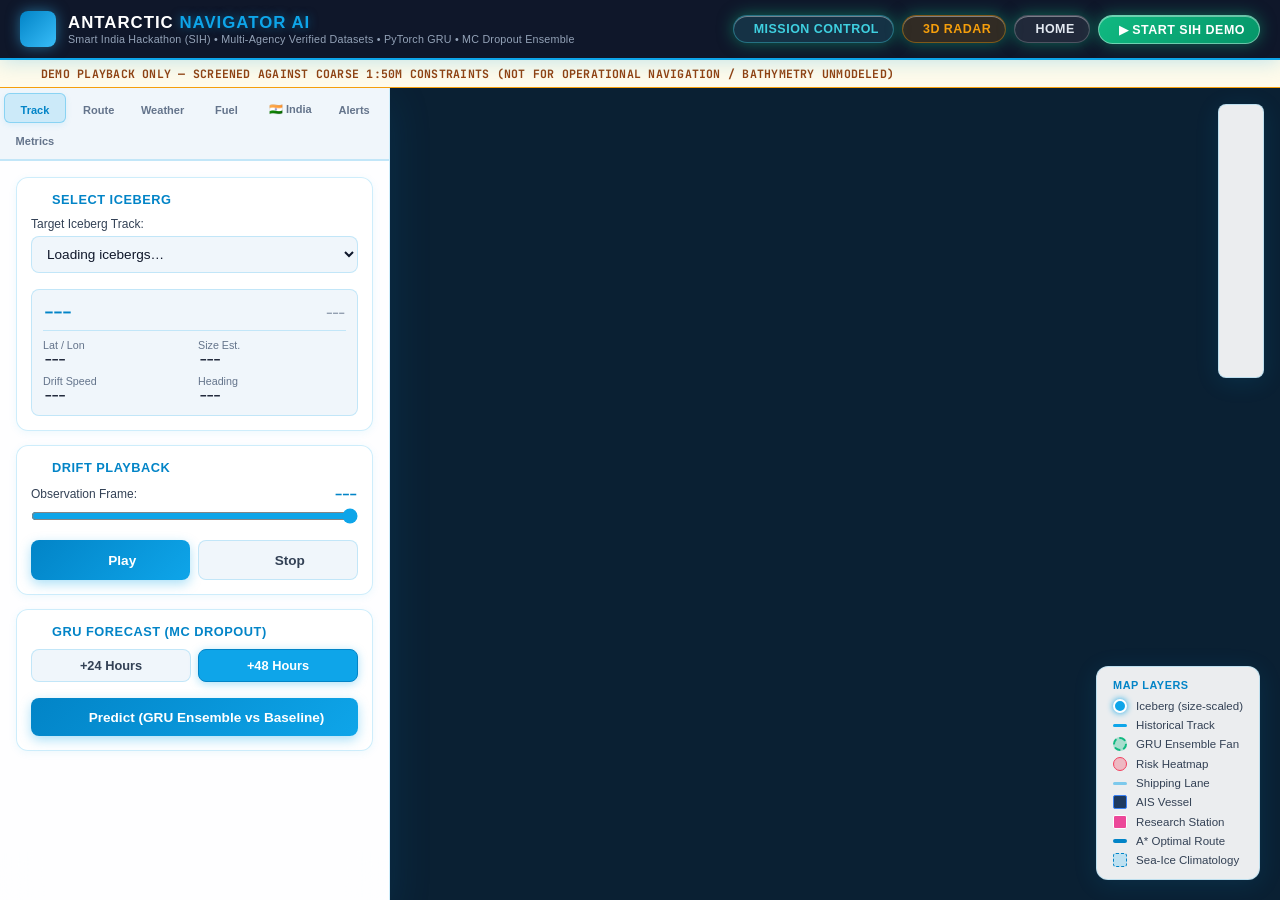
==== commit 363f98f9: "Fix: First-load blank screen by using robust readyState checks" ====
--- a/SIH_Project_AI_Navigation copy 3/app/frontend/index.html
+++ b/SIH_Project_AI_Navigation copy 3/app/frontend/index.html
@@ -34,7 +34,7 @@
       <div class="logo-badge"><i data-lucide="compass"></i></div>
       <div>
         <div class="brand-title">ANTARCTIC <span class="accent-cyan">NAVIGATOR AI</span></div>
-        <div class="brand-sub">Smart India Hackathon (SIH) • BYU/NIC Database v8.0 • PyTorch GRU • MC Dropout Ensemble</div>
+        <div class="brand-sub">Smart India Hackathon (SIH) • Multi-Agency Verified Datasets • PyTorch GRU • MC Dropout Ensemble</div>
       </div>
     </div>
     <div class="stats-ribbon">
@@ -46,7 +46,7 @@
       </button>
       <div class="stat-badge" id="stat-badge-provenance" style="cursor:pointer" onclick="openProvenanceModal()" title="View Verified Data Provenance & Quality">
         <i data-lucide="database" class="badge-icon"></i>
-        <span class="stat-label">BYU/NIC:</span><span class="stat-val" id="stat-provenance-val" style="color:#94a3b8">Verifying...</span>
+        <span class="stat-label">Sources:</span><span class="stat-val" id="stat-provenance-val" style="color:#94a3b8">Verifying...</span>
       </div>
       <div class="stat-badge" id="stat-badge-status"><span class="stat-dot green" id="stat-status-dot"></span><span class="stat-label">Status:</span><span class="stat-val" id="stat-status-val">SYNCING...</span></div>
       <div class="stat-badge"><span class="stat-label">Bergs:</span><span class="stat-val" id="stat-bergs">75</span></div>
@@ -616,46 +616,26 @@
 
 <!-- Data Provenance & Scientific Truthfulness Modal -->
 <div id="provenance-modal" class="modal-overlay hidden" onclick="if(event.target===this)closeProvenanceModal()">
-  <div class="provenance-card">
-    <div style="display:flex;justify-content:space-between;align-items:center;border-bottom:1px solid var(--border);padding-bottom:10px;">
-      <div style="display:flex;align-items:center;gap:10px;">
-        <div class="logo-badge" style="background:#10b981"><i data-lucide="database"></i></div>
-        <div>
-          <div style="font-weight:800;font-size:1.1rem;color:var(--text-primary);">BYU/NIC Antarctic Database Verification</div>
-          <div style="font-size:0.75rem;color:var(--text-muted);">Scientific Data Integrity & Provenance Ledger</div>
-        </div>
-      </div>
-      <button style="background:none;border:none;cursor:pointer;color:var(--text-muted);" onclick="closeProvenanceModal()"><i data-lucide="x"></i></button>
+    <div class="provenance-card" style="max-width: 650px; max-height: 90vh; overflow-y: auto;">
+      <div style="display:flex;justify-content:space-between;align-items:center;border-bottom:1px solid var(--border);padding-bottom:10px;">
+        <div style="display:flex;align-items:center;gap:10px;">
+          <div class="logo-badge" style="background:#10b981"><i data-lucide="database"></i></div>
+          <div>
+            <div style="font-weight:800;font-size:1.1rem;color:var(--text-primary);">Scientific Data Integrity & Provenance</div>
+            <div style="font-size:0.75rem;color:var(--text-muted);">Verified multi-agency datasets for Antarctic Navigation</div>
+          </div>
+        </div>
+        <button style="background:none;border:none;cursor:pointer;color:var(--text-muted);" onclick="closeProvenanceModal()"><i data-lucide="x"></i></button>
+      </div>
+      
+      <div>
+        <div style="font-weight:700;font-size:0.8rem;margin-top:10px;margin-bottom:6px;color:var(--text-primary);">Integrated Datasets & Integration Status:</div>
+        <div id="provenance-datasets-container" style="display:flex;flex-direction:column;font-size:0.75rem;">
+           <!-- Dynamically populated by app.js -->
+        </div>
+      </div>
+      <button class="action-btn primary" onclick="closeProvenanceModal()" style="margin-top:12px; width:100%;">Close Integrity Report</button>
     </div>
-    <div style="display:grid;grid-template-columns:1fr 1fr;gap:10px;" id="provenance-stats-grid">
-      <div class="stat-card"><div class="stat-card-val" style="color:#059669">243,433</div><div class="stat-card-lbl">Official Observations</div></div>
-      <div class="stat-card"><div class="stat-card-val" style="color:#0284c7">75</div><div class="stat-card-lbl">Verified Icebergs</div></div>
-      <div class="stat-card"><div class="stat-card-val" style="color:#10b981">100.0%</div><div class="stat-card-lbl">Coordinate Validity</div></div>
-      <div class="stat-card"><div class="stat-card-val" style="color:#059669">0</div><div class="stat-card-lbl">Synthetic / Fabricated Points</div></div>
-    </div>
-    <div style="background:var(--bg-inset);border:1px solid var(--border);border-radius:8px;padding:12px;font-size:0.75rem;line-height:1.6;">
-      <div style="font-weight:700;margin-bottom:6px;color:var(--text-primary);"><i data-lucide="shield-check" style="width:14px;height:14px;color:#10b981;vertical-align:middle;"></i> Canonical Source Archive Checksum:</div>
-      <div style="font-family:var(--mono);background:#fff;padding:6px 8px;border-radius:4px;border:1px solid var(--border);word-break:break-all;color:#334155;font-size:0.7rem;">
-        SHA256: 47d899c8bb1c3266d0b8c94a6f87c435dc68827a53f39dea3d78fe68ccc40cae
-      </div>
-      <div style="margin-top:8px;color:var(--text-muted);">
-        <b>Archive:</b> BYU Center for Remote Sensing (MERS) • ASCAT/OSCAT-2 Polar Scatterometer & National Ice Center (NIC)
-      </div>
-    </div>
-    <div>
-      <div style="font-weight:700;font-size:0.8rem;margin-bottom:6px;color:var(--text-primary);">Scientific Data Categorization:</div>
-      <div style="display:flex;flex-direction:column;gap:6px;font-size:0.75rem;">
-        <div><span class="provenance-tag obs">🟢 OBSERVED</span> BYU/NIC scatterometer tracking records & live ASCAT feed</div>
-        <div><span class="provenance-tag pred">🟣 PREDICTED</span> PyTorch GRU Recurrent Neural Network + MC Dropout (15 ensemble passes)</div>
-        <div><span class="provenance-tag sim">🔵 SIMULATED</span> Relative kinematics (CPA/TCPA), ocean current advection, wind drag</div>
-        <div><span class="provenance-tag est">🟠 ESTIMATED</span> IMO GHG fuel consumption models & CO₂ emission calculations</div>
-        <div><span class="provenance-tag phys">🟡 PHYSICAL BASELINE</span> NSIDC sea-ice climatology + Leeway drift equations (Deterministic)</div>
-        <div><span class="provenance-tag twin">⚪ DEMONSTRATION TWIN</span> Configurable vessel hydrodynamics & ice-class power margin</div>
-        <div><span class="provenance-tag cache">🟤 UNVERIFIED CACHE</span> Literature-based environmental lookup (unverified offline estimates)</div>
-      </div>
-    </div>
-    <button class="action-btn primary" onclick="closeProvenanceModal()" style="margin-top:4px;">Close Integrity Report</button>
-  </div>
 </div>
 
 <script src="app.js"></script>
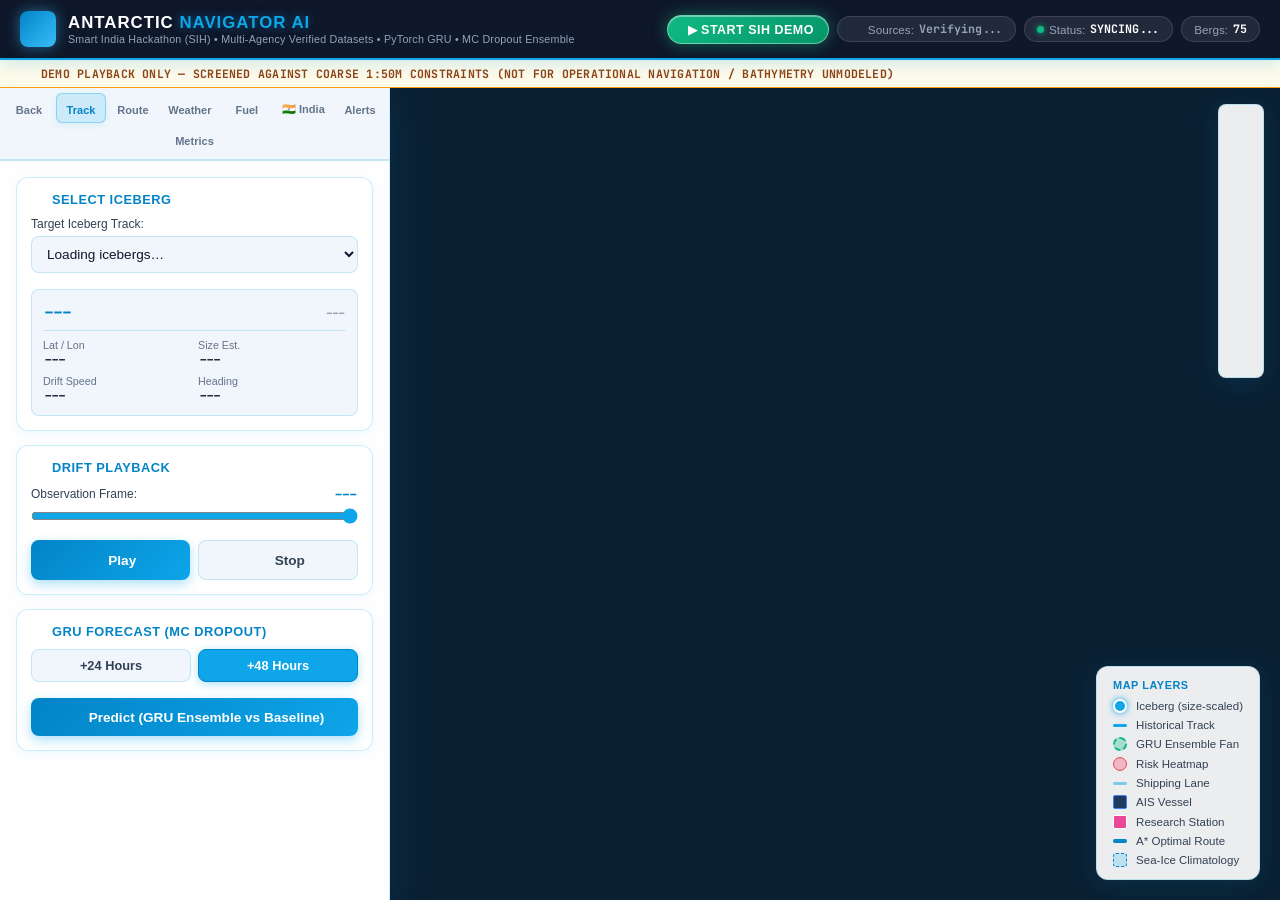
==== commit 287e015d: "feat: update UI styling, weather and dynamic replanning navigation controls" ====
--- a/SIH_Project_AI_Navigation copy 3/app/frontend/index.html
+++ b/SIH_Project_AI_Navigation copy 3/app/frontend/index.html
@@ -38,9 +38,9 @@
       </div>
     </div>
     <div class="stats-ribbon">
-      <a href="/dashboard" class="sih-demo-btn" style="text-decoration:none; background:rgba(63,208,224,0.15); color:#3fd0e0; border:1px solid rgba(63,208,224,0.4);"><i data-lucide="layout-dashboard"></i> MISSION CONTROL</a>
-      <a href="/radar" class="sih-demo-btn" style="text-decoration:none; background:rgba(245,158,11,0.15); color:#f59e0b; border:1px solid rgba(245,158,11,0.4);"><i data-lucide="crosshair"></i> 3D RADAR</a>
-      <a href="/" class="sih-demo-btn" style="text-decoration:none; background:rgba(255,255,255,0.08); color:#e2e8f0; border:1px solid rgba(255,255,255,0.2);"><i data-lucide="home"></i> HOME</a>
+      
+      
+      
       <button id="btn-sih-demo" class="sih-demo-btn" onclick="toggleSIHDemo()">
         <i data-lucide="play"></i> ▶ START SIH DEMO
       </button>
@@ -67,6 +67,7 @@
     <!-- ═══ LEFT SIDEBAR (6 TABS) ═══ -->
     <aside id="sidebar-controls">
       <div class="panel-tabs">
+        <a href="/" class="tab-btn" style="text-decoration:none; color:var(--text-muted);"><i data-lucide="arrow-left"></i><span>Back</span></a>
         <button id="tab-btn-tracking" class="tab-btn active" onclick="switchTab('tracking')"><i data-lucide="radar"></i><span>Track</span></button>
         <button id="tab-btn-routing" class="tab-btn" onclick="switchTab('routing')"><i data-lucide="route"></i><span>Route</span></button>
         <button id="tab-btn-weather" class="tab-btn" onclick="switchTab('weather')"><i data-lucide="cloud"></i><span>Weather</span></button>
--- a/SIH_Project_AI_Navigation copy 3/app/frontend/style.css
+++ b/SIH_Project_AI_Navigation copy 3/app/frontend/style.css
@@ -32,11 +32,12 @@
 
 /* Top Navbar */
 #top-navbar{
-  height:60px;background:var(--black);
+  min-height:60px;background:var(--black);
   display:flex;align-items:center;justify-content:space-between;
-  padding:0 20px;z-index:1000;
+  padding:10px 20px;z-index:1000;
   border-bottom:2px solid var(--cyan);
   box-shadow:0 2px 20px rgba(14,165,233,0.25);
+  flex-wrap: wrap; gap: 10px;
 }
 .brand-group{display:flex;align-items:center;gap:12px;}
 .logo-badge{
@@ -81,13 +82,15 @@
 #sidebar-controls::-webkit-scrollbar-thumb:hover{background:rgba(14,165,233,0.5);}
 
 .panel-tabs{
-  display:grid;
-  grid-template-columns:repeat(6, 1fr);
+  display:flex;
+  flex-wrap: wrap;
+  justify-content: space-between;
   border-bottom:2px solid var(--border);
   background:var(--bg-inset);
   padding:5px 4px;
   gap:2px;
 }
+.tab-btn { flex: 1 1 auto; min-width: 50px; }
 .tab-btn {
   background:transparent;border:none;outline:none;
   color:var(--text-muted);font-family:var(--font);font-size:0.69rem;font-weight:600;
@@ -858,3 +861,16 @@
   border-color: #fcd34d;
 }
 
+
+.primary-action {
+  background: rgba(16, 185, 129, 0.15) !important;
+  color: #10b981 !important;
+  border: 1px solid rgba(16, 185, 129, 0.5) !important;
+  padding: 8px 16px !important;
+  font-size: 0.85rem !important;
+  box-shadow: 0 0 10px rgba(16, 185, 129, 0.3);
+}
+.primary-action:hover {
+  background: rgba(16, 185, 129, 0.25) !important;
+  box-shadow: 0 0 15px rgba(16, 185, 129, 0.5);
+}
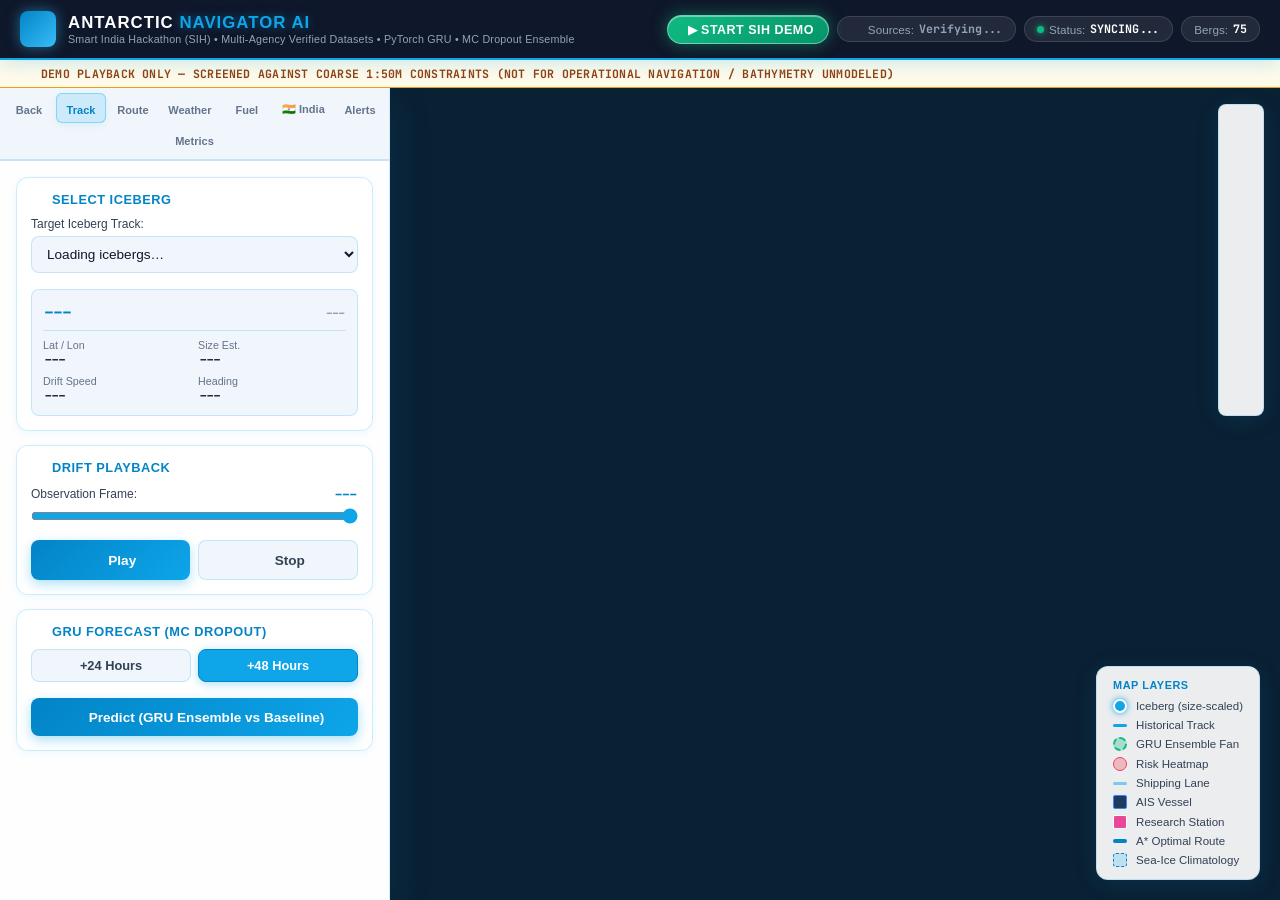
==== commit 68578cbc: "fix(ui): eliminate cache collisions, connect iframe postMessage bridge, unify map toolbar controls, " ====
--- a/SIH_Project_AI_Navigation copy 3/app/frontend/index.html
+++ b/SIH_Project_AI_Navigation copy 3/app/frontend/index.html
@@ -23,7 +23,7 @@
   <!-- Lucide Icons -->
   <script src="https://unpkg.com/lucide@latest"></script>
 
-  <link rel="stylesheet" href="style.css">
+  <link rel="stylesheet" href="style.css?v=20260922_4">
 </head>
 <body>
 <div id="app-container">
@@ -580,6 +580,7 @@
       <!-- Quick Map Controls -->
       <div class="map-quick-controls">
         <button class="icon-tool-btn" title="Reset View" onclick="resetPolarView()"><i data-lucide="locate-fixed"></i></button>
+        <button class="icon-tool-btn" title="Fit Active Route" id="btn-fit-route" onclick="fitActiveRoute()"><i data-lucide="maximize"></i></button>
         <button class="icon-tool-btn" title="Toggle Risk Heatmap" id="btn-toggle-heat" onclick="toggleHeatmap()"><i data-lucide="flame"></i></button>
         <button class="icon-tool-btn" title="Toggle Wind Arrows" id="btn-toggle-wind" onclick="toggleWindLayer()"><i data-lucide="wind"></i></button>
         <button class="icon-tool-btn" title="Toggle Sea-Ice Baseline" id="btn-toggle-seaice" onclick="toggleSeaIceLayer()"><i data-lucide="snowflake"></i></button>
@@ -639,6 +640,6 @@
     </div>
 </div>
 
-<script src="app.js"></script>
+<script src="app.js?v=20260922_4"></script>
 </body>
 </html>
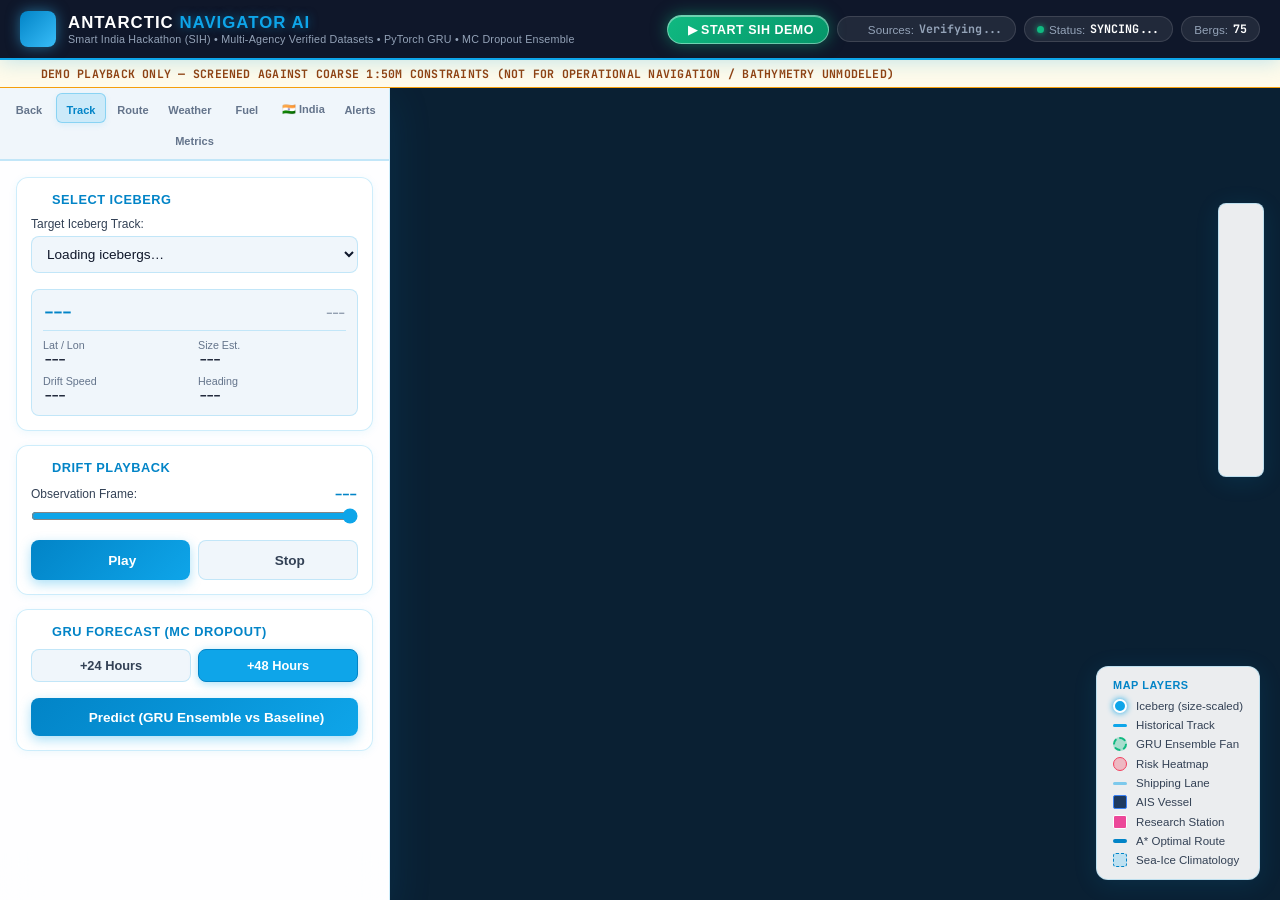
==== commit d6b7b4fa: "fix(navigator): add cache-busting v=2026 and clean duplicate listeners" ====
--- a/SIH_Project_AI_Navigation copy 3/app/frontend/index.html
+++ b/SIH_Project_AI_Navigation copy 3/app/frontend/index.html
@@ -23,7 +23,7 @@
   <!-- Lucide Icons -->
   <script src="https://unpkg.com/lucide@latest"></script>
 
-  <link rel="stylesheet" href="style.css?v=20260922_4">
+  <link rel="stylesheet" href="style.css?v=2026">
 </head>
 <body>
 <div id="app-container">
@@ -580,7 +580,6 @@
       <!-- Quick Map Controls -->
       <div class="map-quick-controls">
         <button class="icon-tool-btn" title="Reset View" onclick="resetPolarView()"><i data-lucide="locate-fixed"></i></button>
-        <button class="icon-tool-btn" title="Fit Active Route" id="btn-fit-route" onclick="fitActiveRoute()"><i data-lucide="maximize"></i></button>
         <button class="icon-tool-btn" title="Toggle Risk Heatmap" id="btn-toggle-heat" onclick="toggleHeatmap()"><i data-lucide="flame"></i></button>
         <button class="icon-tool-btn" title="Toggle Wind Arrows" id="btn-toggle-wind" onclick="toggleWindLayer()"><i data-lucide="wind"></i></button>
         <button class="icon-tool-btn" title="Toggle Sea-Ice Baseline" id="btn-toggle-seaice" onclick="toggleSeaIceLayer()"><i data-lucide="snowflake"></i></button>
@@ -640,6 +639,6 @@
     </div>
 </div>
 
-<script src="app.js?v=20260922_4"></script>
+<script src="app.js?v=2026"></script>
 </body>
 </html>
--- a/SIH_Project_AI_Navigation copy 3/app/frontend/style.css
+++ b/SIH_Project_AI_Navigation copy 3/app/frontend/style.css
@@ -276,7 +276,7 @@
 
 /* Map Quick Controls */
 .map-quick-controls{
-  position:absolute;top:16px;right:16px;
+  position:absolute;top:115px;right:16px;
   background:var(--bg-panel);backdrop-filter:blur(16px);
   border:1px solid var(--border);border-radius:var(--radius-sm);
   padding:5px;display:flex;flex-direction:column;gap:4px;z-index:800;box-shadow:var(--shadow);
